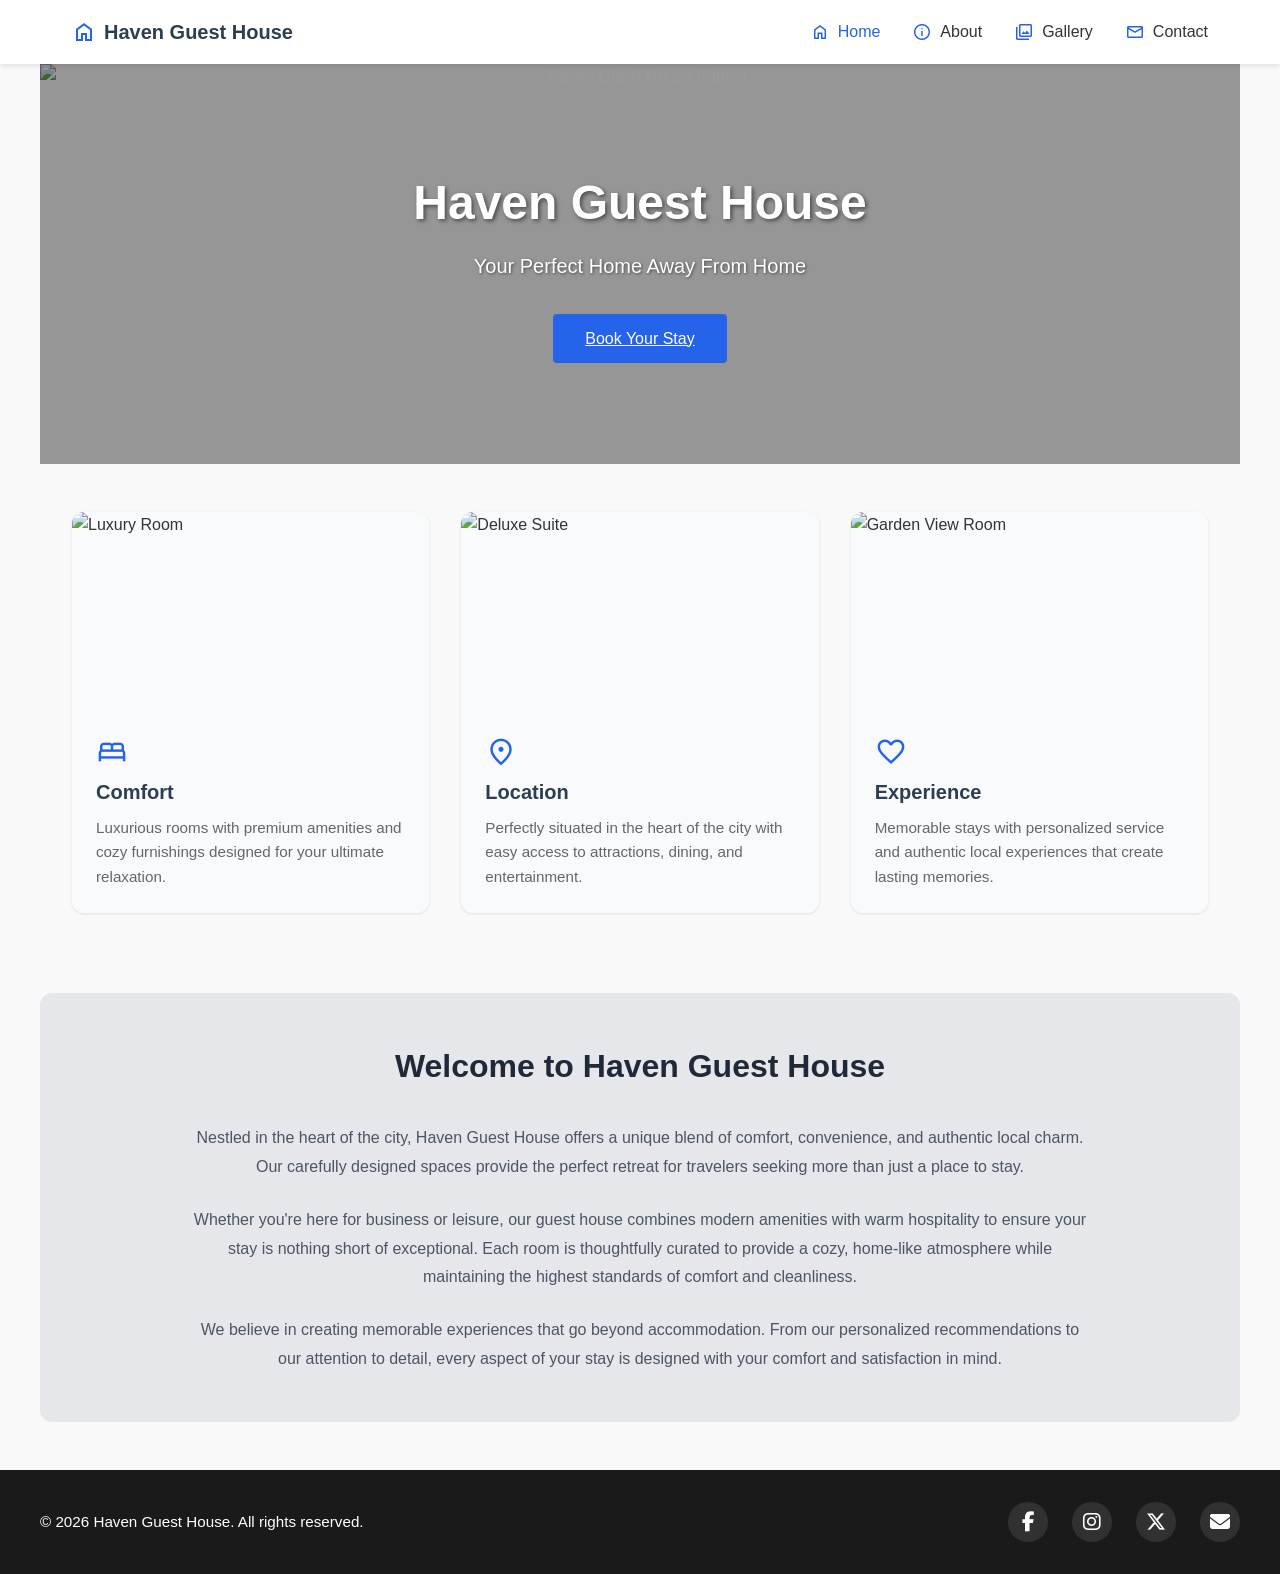
==== index.html @ 4d7a46c1 "Static Site" ====
<!DOCTYPE html>
<html lang="en">

<head>
    <meta charset="UTF-8">
    <title>Haven Guest House | Home</title>
    <meta name="viewport" content="width=device-width, initial-scale=1.0">
    <link rel="stylesheet" href="style.css">
    <link rel="stylesheet"
        href="https://fonts.googleapis.com/css2?family=Material+Symbols+Outlined:opsz,wght,FILL,GRAD@24,400,0,0" />
    <link rel="stylesheet" href="https://cdnjs.cloudflare.com/ajax/libs/font-awesome/6.5.1/css/all.min.css" />
</head>

<body>

    <header>
        <nav class="navbar">
            <div class="logo">
                <span class="material-symbols-outlined">home</span>
                <span class="logo-text">Haven Guest House</span>
            </div>
            <ul class="nav-links">
                <li>
                    <a href="index.html" aria-current="page">
                        <span class="material-symbols-outlined">home</span>
                        <span class="nav-text">Home</span>
                    </a>
                </li>
                <li>
                    <a href="about.html">
                        <span class="material-symbols-outlined">info</span>
                        <span class="nav-text">About</span>
                    </a>
                </li>
                <li>
                    <a href="about.html#gallery">
                        <span class="material-symbols-outlined">photo_library</span>
                        <span class="nav-text">Gallery</span>
                    </a>
                </li>
                <li>
                    <a href="contact.html">
                        <span class="material-symbols-outlined">mail</span>
                        <span class="nav-text">Contact</span>
                    </a>
                </li>
            </ul>
        </nav>
    </header>

    <main>

        <section class="hero">
            <img src="images/1.png" alt="Haven Guest House Banner" class="hero-image">
            <h1>Haven Guest House</h1>
            <p>Your Perfect Home Away From Home</p>
            <a href="contact.html" class="primary-btn">Book Your Stay</a>
        </section>

        <section class="features">
            <article class="card">
                <img src="images/2.png" alt="Luxury Room" class="card-image">
                <div class="card-icon">
                    <span class="material-symbols-outlined">bed</span>
                </div>
                <h3>Comfort</h3>
                <p>Luxurious rooms with premium amenities and cozy furnishings designed for your ultimate relaxation.
                </p>
            </article>

            <article class="card">
                <img src="images/3.png" alt="Deluxe Suite" class="card-image">
                <div class="card-icon">
                    <span class="material-symbols-outlined">location_on</span>
                </div>
                <h3>Location</h3>
                <p>Perfectly situated in the heart of the city with easy access to attractions, dining, and
                    entertainment.</p>
            </article>

            <article class="card">
                <img src="images/4.png" alt="Garden View Room" class="card-image">
                <div class="card-icon">
                    <span class="material-symbols-outlined">favorite</span>
                </div>
                <h3>Experience</h3>
                <p>Memorable stays with personalized service and authentic local experiences that create lasting
                    memories.</p>
            </article>
        </section>

        <section class="welcome">
            <h2>Welcome to Haven Guest House</h2>
            <p>
                Nestled in the heart of the city, Haven Guest House offers a unique blend of comfort, convenience, and
                authentic local charm. Our carefully designed spaces provide the perfect retreat for travelers seeking
                more than just a place to stay.
            </p>
            <p>
                Whether you're here for business or leisure, our guest house combines modern amenities with warm
                hospitality to ensure your stay is nothing short of exceptional. Each room is thoughtfully curated to
                provide a cozy, home-like atmosphere while maintaining the highest standards of comfort and cleanliness.
            </p>
            <p>
                We believe in creating memorable experiences that go beyond accommodation. From our personalized
                recommendations to our attention to detail, every aspect of your stay is designed with your comfort and
                satisfaction in mind.
            </p>
        </section>

    </main>

    <footer>
        <div class="footer-content">
            <p>© 2026 Haven Guest House. All rights reserved.</p>
            <div class="social-icons">
                <a href="#" aria-label="Facebook">
                    <i class="fab fa-facebook-f"></i>
                </a>
                <a href="#" aria-label="Instagram">
                    <i class="fab fa-instagram"></i>
                </a>
                <a href="#" aria-label="Twitter">
                    <i class="fab fa-x-twitter"></i>
                </a>
                <a href="#" aria-label="Email">
                    <i class="fas fa-envelope"></i>
                </a>
            </div>
        </div>
    </footer>

    <script src="script.js"></script>

</body>

</html>
---- style.css ----
/* ===== RESET & BASE STYLES ===== */
* {
    margin: 0;
    padding: 0;
    box-sizing: border-box;
}

html {
    scroll-behavior: smooth;
}

body {
    font-family: 'Segoe UI', Tahoma, Geneva, Verdana, sans-serif;
    line-height: 1.6;
    color: #333;
    background: #f9f9f9;
}

/* ===== HEADER & NAVIGATION ===== */
header {
    background: #fff;
    box-shadow: 0 2px 5px rgba(0, 0, 0, 0.1);
    position: sticky;
    top: 0;
    z-index: 100;
}

.navbar {
    display: flex;
    justify-content: space-between;
    align-items: center;
    padding: 1rem 2rem;
    max-width: 1200px;
    margin: 0 auto;
    width: 100%;
}

.logo {
    display: flex;
    align-items: center;
    gap: 0.5rem;
    font-size: 1.25rem;
    font-weight: bold;
    color: #2c3e50;
}

.logo .material-symbols-outlined {
    font-size: 1.5rem;
    color: #2563eb;
}

.nav-links {
    list-style: none;
    display: flex;
    gap: 2rem;
}

.nav-links a {
    text-decoration: none;
    color: #333;
    font-weight: 500;
    transition: color 0.3s;
    display: flex;
    align-items: center;
    gap: 0.5rem;
}

.nav-links a .material-symbols-outlined {
    font-size: 1.25rem;
    color: #2563eb;
}

.nav-links a:hover,
.nav-links a[aria-current="page"] {
    color: #2563eb;
}

/* ===== MAIN CONTENT ===== */
main {
    max-width: 1200px;
    margin: 0 auto;
    width: 100%;
}

/* ===== HERO SECTION ===== */
.hero {
    position: relative;
    height: 400px;
    overflow: hidden;
    display: flex;
    flex-direction: column;
    justify-content: center;
    align-items: center;
    text-align: center;
    color: white;
}

.hero-image {
    position: absolute;
    width: 100%;
    height: 100%;
    object-fit: cover;
    z-index: -1;
}

.hero::before {
    content: '';
    position: absolute;
    top: 0;
    left: 0;
    right: 0;
    bottom: 0;
    background: rgba(0, 0, 0, 0.4);
    z-index: 0;
}

.hero h1 {
    font-size: 3rem;
    margin-bottom: 0.5rem;
    z-index: 1;
    text-shadow: 2px 2px 4px rgba(0, 0, 0, 0.5);
}

.hero p {
    font-size: 1.25rem;
    margin-bottom: 2rem;
    z-index: 1;
    text-shadow: 1px 1px 3px rgba(0, 0, 0, 0.5);
}

/* ===== BUTTONS ===== */
.primary-btn {
    background: #2563eb;
    color: #fff;
    border: none;
    padding: 0.75rem 2rem;
    font-size: 1rem;
    border-radius: 4px;
    cursor: pointer;
    transition: background 0.3s, transform 0.3s;
    z-index: 1;
}

.primary-btn:hover {
    background: #1d4ed8;
    transform: translateY(-2px);
    box-shadow: 0 4px 8px rgba(0, 0, 0, 0.2);
}

/* ===== FEATURES SECTION ===== */
.features {
    display: grid;
    grid-template-columns: repeat(3, 1fr);
    gap: 2rem;
    padding: 3rem 2rem;
    max-width: 1200px;
    margin: 0 auto;

    border-radius: 12px;
}

.card {
    background: #f9fafb;
    border-radius: 12px;
    overflow: hidden;
    box-shadow: 0 1px 3px rgba(0, 0, 0, 0.1);
    transition: transform 0.3s, box-shadow 0.3s;
    position: relative;
}

.card:hover {
    transform: translateY(-5px);
    box-shadow: 0 5px 20px rgba(0, 0, 0, 0.15);
}

.card-image {
    width: 100%;
    height: 200px;
    object-fit: cover;
    display: block;
}

.card-icon {
    margin: 1.5rem 0 0.5rem 1.5rem;
    display: flex;
    align-items: center;
    position: relative;
}

.card-icon .material-symbols-outlined {
    font-size: 2rem;
    color: #2563eb;
    position: relative;
    z-index: 1;
}

.card h3 {
    padding: 0 1.5rem 0.5rem;
    color: #2c3e50;
    font-size: 1.25rem;
    font-weight: 600;
}

.card p {
    padding: 0 1.5rem 1.5rem;
    color: #666;
    line-height: 1.6;
    font-size: 0.95rem;
    margin: 0;
}

/* ===== WELCOME SECTION ===== */
.welcome {
    padding: 3rem 2rem;
    text-align: center;
    margin: 2rem auto;
    max-width: 1200px;
    background: #e5e7eb;
    border-radius: 12px;
}

.welcome h2 {
    color: #1f2937;
    margin-bottom: 2rem;
    font-size: 2rem;
    font-weight: 600;
}

.welcome p {
    max-width: 900px;
    margin: 0 auto 1.5rem;
    color: #4b5563;
    line-height: 1.8;
    font-size: 1rem;
}

.welcome p:last-child {
    margin-bottom: 0;
}

/* ===== ABOUT SECTION ===== */
.about {
    display: grid;
    grid-template-columns: 1fr 1fr;
    gap: 3rem;
    padding: 3rem 4rem;
    align-items: start;
    max-width: 1400px;
    margin: 2rem auto;
    background: #fff;
}

.about-text h1 {
    color: #1f2937;
    margin-bottom: 2rem;
    font-size: 2rem;
    font-weight: 600;
    text-align: center;
}

.about-text h3 {
    color: #2c3e50;
    margin-top: 1.5rem;
    margin-bottom: 0.75rem;
    font-size: 1.1rem;
    font-weight: 600;
}

.about-text p {
    color: #4b5563;
    margin-bottom: 1rem;
    line-height: 1.7;
    font-size: 0.95rem;
}

.about-text ul {
    list-style: none;
    padding: 0;
    margin-top: 0.5rem;
}

.about-text ul li {
    padding: 0.4rem 0;
    padding-left: 1.5rem;
    color: #4b5563;
    position: relative;
    font-size: 0.95rem;
}

.about-text ul li::before {
    content: '•';
    position: absolute;
    left: 0;
    color: #2563eb;
    font-weight: bold;
    font-size: 1.2rem;
}

.about-image {
    border-radius: 8px;
    overflow: hidden;
    box-shadow: 0 4px 15px rgba(0, 0, 0, 0.15);
    position: sticky;
    top: 100px;
    background: transparent;
    border: none;
}

.about-image img {
    width: 100%;
    height: auto;
    display: block;
    border: none;
    background: transparent;
}

/* ===== GALLERY SECTION ===== */
.gallery {
    padding: 4rem 4rem;
    max-width: 1400px;
    margin: 0 auto;
    background: #f9fafb;
}

.gallery h2 {
    text-align: center;
    color: #1f2937;
    margin-bottom: 3rem;
    font-size: 2rem;
    font-weight: 600;
}

.gallery-grid {
    display: grid;
    grid-template-columns: repeat(3, 1fr);
    gap: 2rem;
}

.gallery-item {
    background: #fff;
    border-radius: 8px;
    overflow: hidden;
    box-shadow: 0 2px 8px rgba(0, 0, 0, 0.1);
    transition: transform 0.3s, box-shadow 0.3s;
}

.gallery-item:hover {
    transform: translateY(-5px);
    box-shadow: 0 4px 15px rgba(0, 0, 0, 0.15);
}

.gallery-item img {
    width: 100%;
    height: 250px;
    object-fit: cover;
    display: block;
}

.gallery-item figcaption {
    background: #fff;
    color: #1f2937;
    padding: 1rem;
    text-align: center;
    font-weight: 500;
    font-size: 0.95rem;
}

/* ===== CONTACT SECTION ===== */
.contact {
    padding: 3rem 1rem;
    max-width: 600px;
    margin: 0 auto;
}

.contact h1 {
    text-align: center;
    color: #2c3e50;
    margin-bottom: 2rem;
    font-size: 2rem;
}

.contact-image {
    width: 100%;
    max-width: 400px;
    height: auto;
    margin: 0 auto 2rem;
    display: block;
    border-radius: 8px;
}

.contact form {
    display: flex;
    flex-direction: column;
    gap: 1.5rem;
}

.contact label {
    font-weight: 500;
    color: #2c3e50;
}

.contact input,
.contact textarea {
    padding: 0.75rem;
    border: 1px solid #ddd;
    border-radius: 4px;
    font-family: inherit;
    font-size: 1rem;
    transition: border-color 0.3s;
}

.contact input:focus,
.contact textarea:focus {
    outline: none;
    border-color: #2563eb;
    box-shadow: 0 0 5px rgba(37, 99, 235, 0.3);
}

.contact button {
    align-self: flex-start;
}

/* ===== FOOTER ===== */
footer {
    background: #1a1a1a;
    color: #fff;
    padding: 2rem 1rem;
    margin-top: 3rem;
}

.footer-content {
    max-width: 1200px;
    margin: 0 auto;
    display: flex;
    justify-content: space-between;
    align-items: center;
}

footer p {
    margin: 0;
    font-size: 0.95rem;
}

.social-icons {
    display: flex;
    gap: 1.5rem;
    align-items: center;
}

.social-icons a {
    color: #fff;
    text-decoration: none;
    transition: all 0.3s ease;
    display: inline-flex;
    align-items: center;
    justify-content: center;
    width: 40px;
    height: 40px;
    border-radius: 50%;
    background: rgba(255, 255, 255, 0.1);
}

.social-icons a i {
    font-size: 1.25rem;
    color: #fff;
    transition: color 0.3s ease;
}

/* Hover effects - each icon gets its brand color */
.social-icons a:hover {
    transform: translateY(-3px);
    background: rgba(255, 255, 255, 0.2);
}

/* Facebook - Blue on hover */
.social-icons a[aria-label="Facebook"]:hover i {
    color: #1877f2;
}

/* Instagram - Pink on hover */
.social-icons a[aria-label="Instagram"]:hover i {
    color: #e4405f;
}

/* Twitter/X - Black on hover */
.social-icons a[aria-label="Twitter"]:hover i {
    color: #000000;
}

/* Email - Beige on hover */
.social-icons a[aria-label="Email"]:hover i {
    color: #d4a574;
}

/* ===== RESPONSIVE DESIGN ===== */

/* Tablets (768px to 1024px) */
@media (max-width: 1024px) {
    .navbar {
        padding: 1rem 1.5rem;
    }

    .logo {
        font-size: 1.1rem;
    }

    .logo .material-symbols-outlined {
        font-size: 1.3rem;
    }

    .nav-links {
        gap: 1.5rem;
    }

    .nav-links a {
        gap: 0.3rem;
        font-size: 0.9rem;
    }

    .hero {
        height: 350px;
    }

    .hero h1 {
        font-size: 2.5rem;
    }

    .hero p {
        font-size: 1.1rem;
    }

    .about {
        grid-template-columns: 1fr 1fr;
        padding: 2rem 1.5rem;
        gap: 1.5rem;
    }

    .about-text h1 {
        font-size: 1.75rem;
    }

    .gallery {
        padding: 3rem 1.5rem;
    }

    .gallery-grid {
        grid-template-columns: repeat(2, 1fr);
        gap: 1.5rem;
    }
}

/* Mobile Devices (max-width 768px) */
@media (max-width: 768px) {
    .navbar {
        padding: 1rem;
    }

    .logo {
        font-size: 1rem;
    }

    .logo-text {
        display: none;
    }

    .logo .material-symbols-outlined {
        font-size: 1.5rem;
    }

    .nav-links {
        gap: 1.5rem;
    }

    .nav-links a {
        gap: 0.3rem;
        font-size: 0.85rem;
    }

    .nav-text {
        display: none;
    }

    .nav-links a .material-symbols-outlined {
        font-size: 1.5rem;
    }

    .hero {
        height: 280px;
        padding: 0 1rem;
    }

    .hero h1 {
        font-size: 2rem;
    }

    .hero p {
        font-size: 1rem;
    }

    .features {
        grid-template-columns: 1fr;
        padding: 2rem 1rem;
        gap: 1.5rem;
    }

    .card-image {
        height: 180px;
    }

    .about {
        grid-template-columns: 1fr 1fr;
        padding: 2rem 1rem;
        gap: 1rem;
    }

    .about-text h1 {
        font-size: 1.5rem;
    }

    .about-text h3 {
        font-size: 1rem;
    }

    .about-text p,
    .about-text ul li {
        font-size: 0.85rem;
    }

    .about-image {
        position: static;
    }

    .welcome h2 {
        font-size: 1.5rem;
    }

    .welcome p {
        font-size: 0.9rem;
        padding: 1rem;
    }

    .gallery {
        padding: 2rem 1rem;
    }

    .gallery h2 {
        font-size: 1.5rem;
    }

    .gallery-grid {
        grid-template-columns: 1fr;
        gap: 1rem;
    }

    .gallery-item img {
        height: 200px;
    }

    .contact {
        padding: 2rem 1rem;
    }

    .contact h1 {
        font-size: 1.75rem;
    }

    .primary-btn {
        width: 100%;
    }

    .footer-content {
        flex-direction: column;
        gap: 1.5rem;
        text-align: center;
    }
}

/* Small Mobile Devices (max-width 480px) */
@media (max-width: 480px) {
    body {
        font-size: 14px;
    }

    .navbar {
        padding: 0.75rem;
    }

    .logo {
        font-size: 1rem;
    }

    .nav-links {
        font-size: 0.9rem;
    }

    .hero {
        height: 250px;
    }

    .hero h1 {
        font-size: 1.5rem;
    }

    .hero p {
        font-size: 0.9rem;
    }

    .card-image {
        height: 150px;
    }

    .card h3 {
        font-size: 1rem;
    }

    .card p {
        font-size: 0.9rem;
    }

    .about-text h1,
    .welcome h2,
    .gallery h2,
    .contact h1,
    .contact-page-title {
        font-size: 1.35rem;
    }

    .primary-btn {
        padding: 0.6rem 1rem;
        font-size: 0.9rem;
    }

    footer {
        padding: 1rem;
        font-size: 0.85rem;
    }
}

/* Contact Page Styles */
.contact-page-title {
    text-align: center;
    font-size: 2rem;
    margin: 2rem 0;
    color: #1a1a1a;
}

.contact-container {
    max-width: 1200px;
    margin: 0 auto;
    padding: 2rem 1rem 4rem;
    display: grid;
    grid-template-columns: 1fr 1fr;
    gap: 3rem;
}

.contact-form-section h2,
.contact-info-section h2 {
    font-size: 1.5rem;
    margin-bottom: 1.5rem;
    color: #1a1a1a;
}

.form-group {
    margin-bottom: 1.25rem;
}

.form-group label {
    display: block;
    margin-bottom: 0.5rem;
    color: #4b5563;
    font-weight: 500;
}

.form-group input,
.form-group textarea {
    width: 100%;
    padding: 0.75rem;
    border: 1px solid #d1d5db;
    border-radius: 6px;
    font-size: 1rem;
    font-family: inherit;
    transition: border-color 0.3s;
}

.form-group input:focus,
.form-group textarea:focus {
    outline: none;
    border-color: #2563eb;
}

.form-group textarea {
    resize: vertical;
}

.contact-info-item {
    display: flex;
    align-items: flex-start;
    margin-bottom: 1.75rem;
}

.info-icon {
    background-color: #2563eb;
    color: white;
    width: 45px;
    height: 45px;
    border-radius: 50%;
    display: flex;
    align-items: center;
    justify-content: center;
    margin-right: 1rem;
    flex-shrink: 0;
}

.info-icon .material-symbols-outlined {
    font-size: 24px;
}

.info-content h3 {
    font-size: 1rem;
    margin-bottom: 0.25rem;
    color: #1a1a1a;
}

.info-content p {
    color: #6b7280;
    line-height: 1.6;
}

.map-container {
    margin-top: 2rem;
    border-radius: 8px;
    overflow: hidden;
    box-shadow: 0 2px 8px rgba(0, 0, 0, 0.1);
}

@media screen and (max-width: 768px) {
    .contact-container {
        grid-template-columns: 1fr;
        gap: 2rem;
        padding: 1.5rem 1rem 3rem;
    }

    .contact-page-title {
        font-size: 1.5rem;
        margin: 1.5rem 0;
    }

    .contact-form-section h2,
    .contact-info-section h2 {
        font-size: 1.25rem;
    }
}
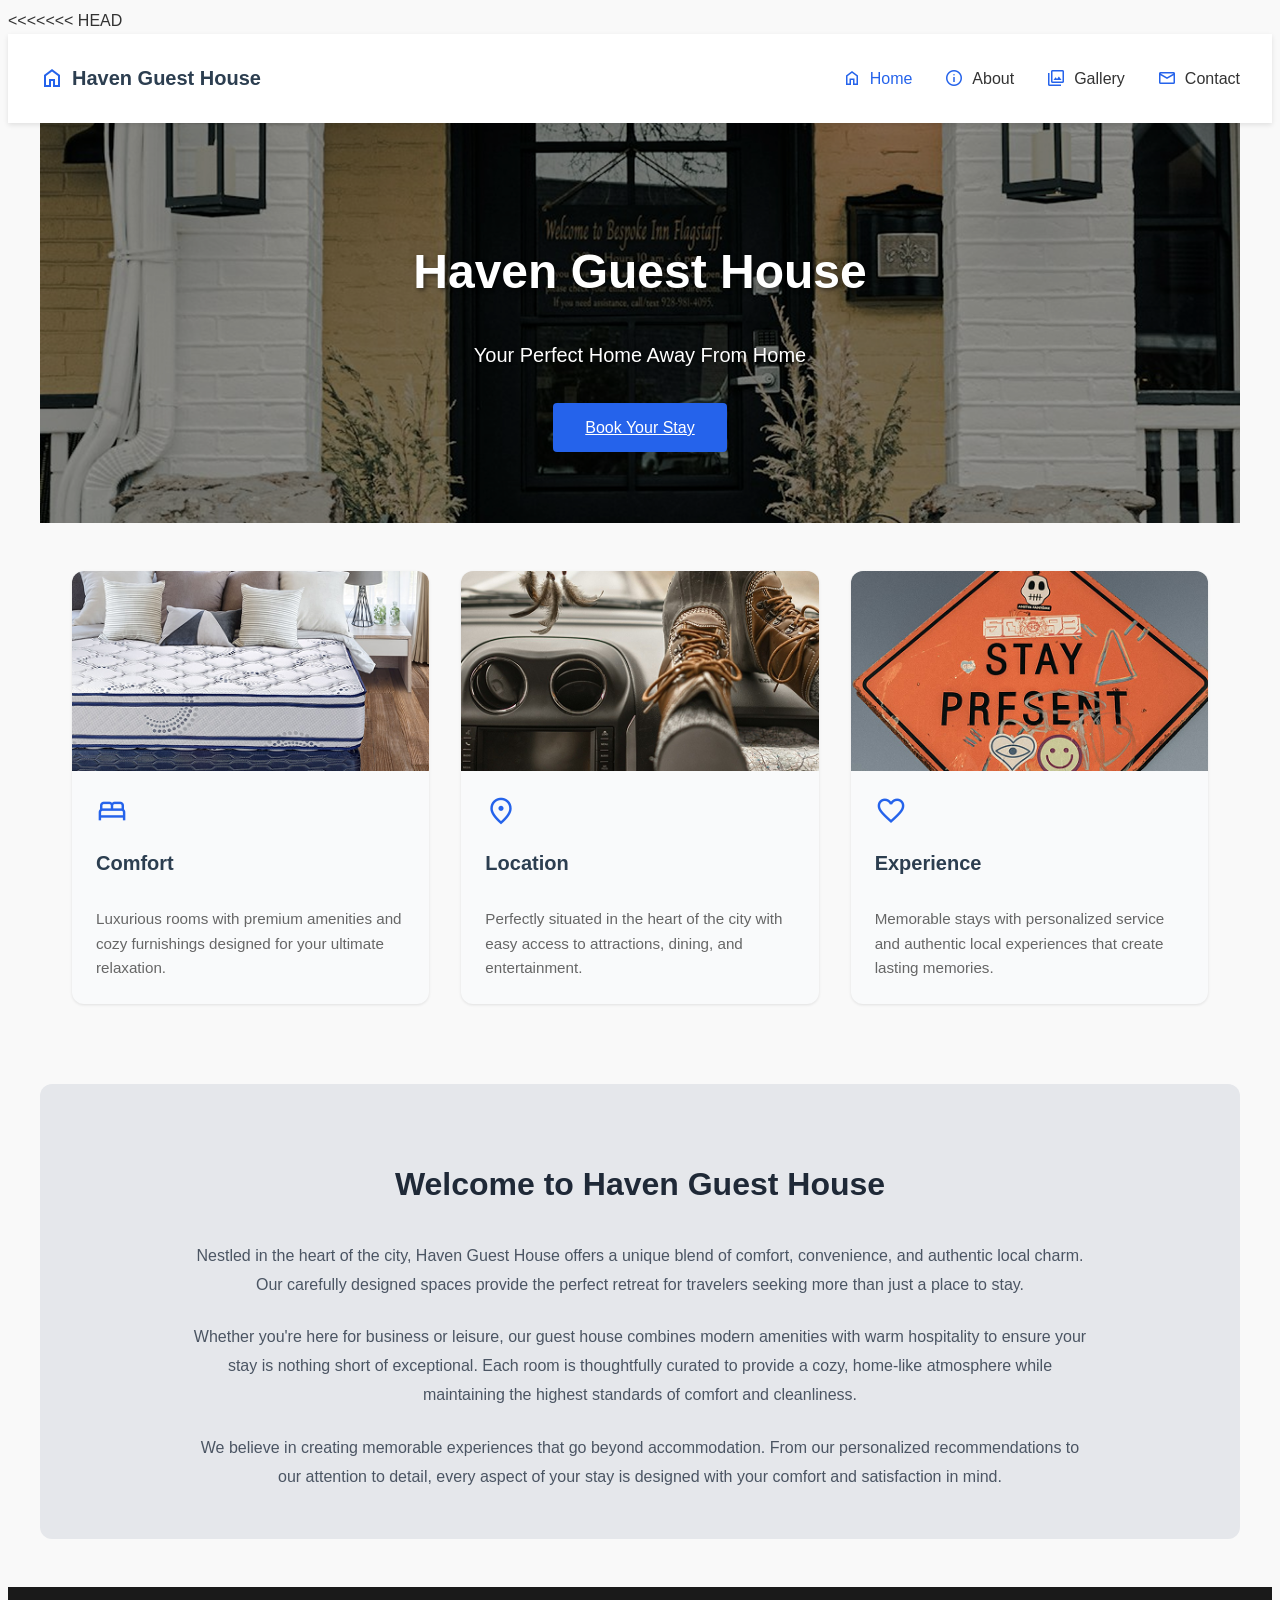
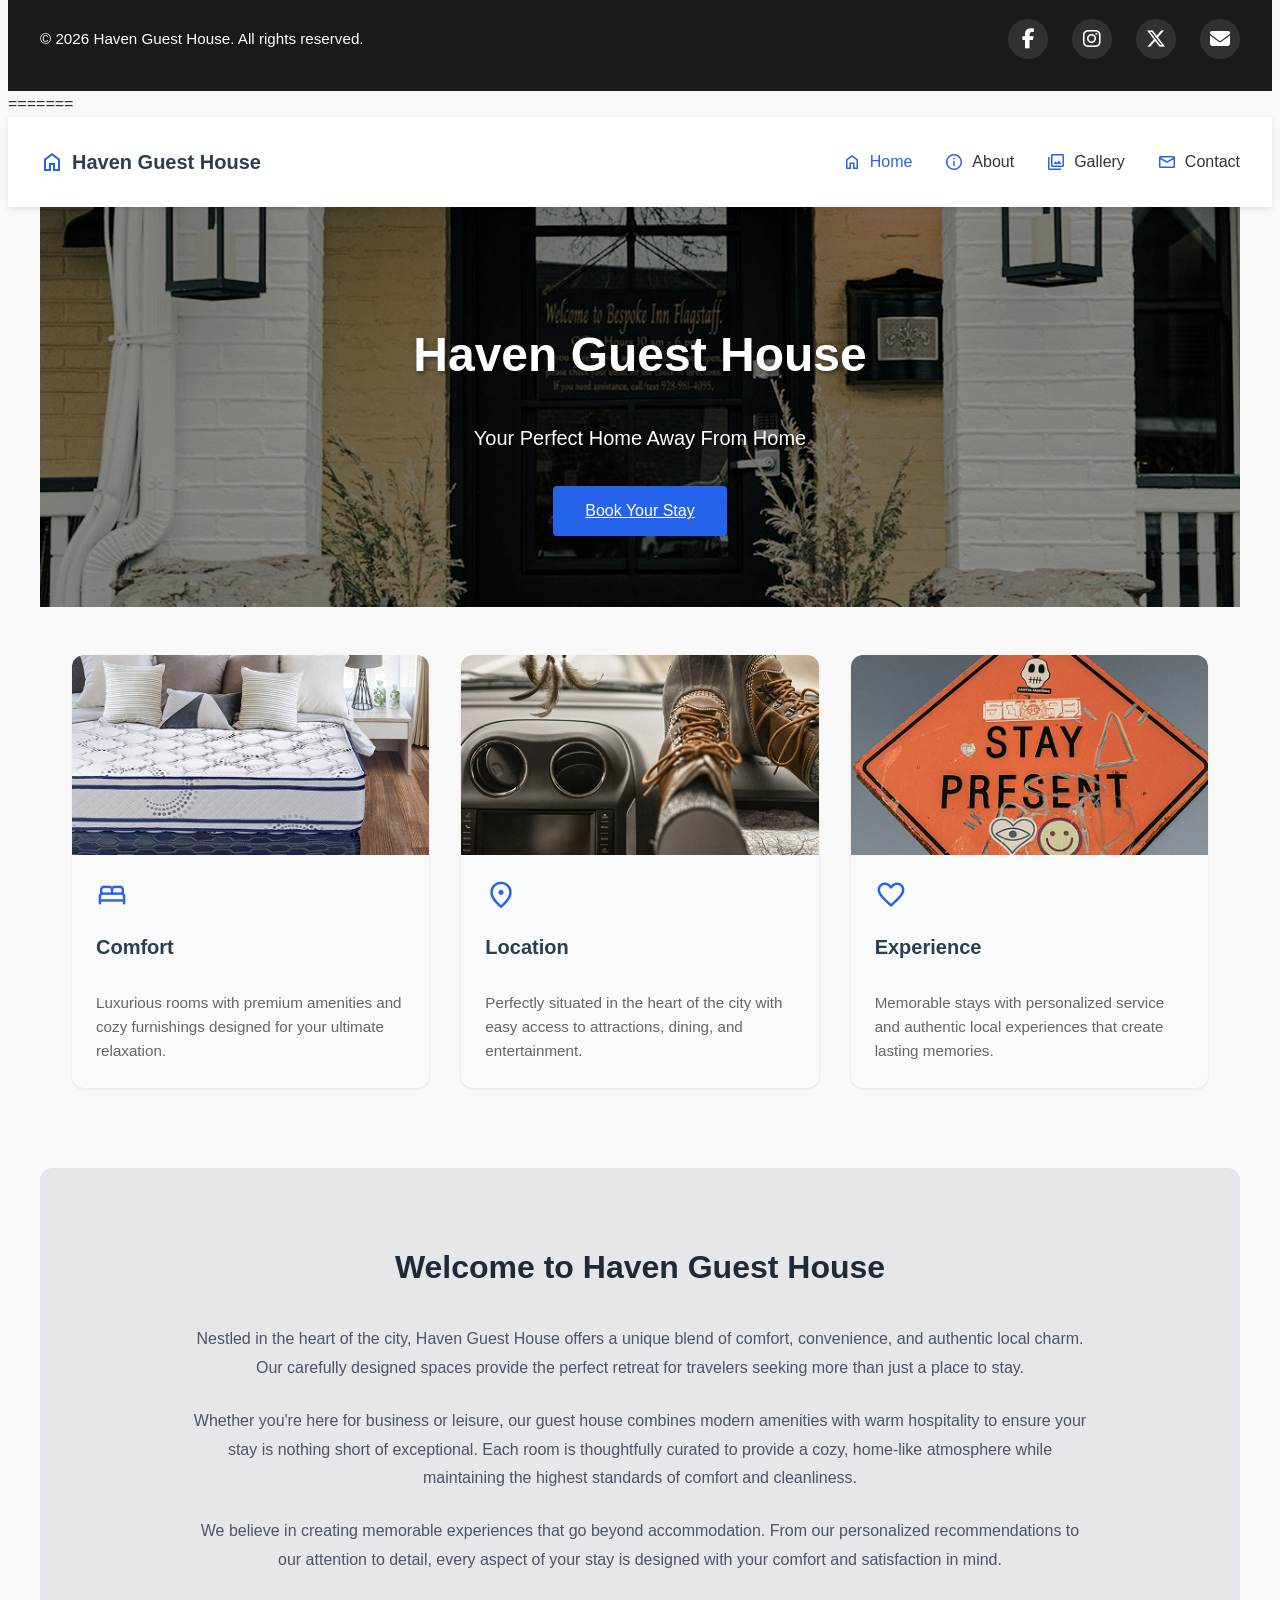
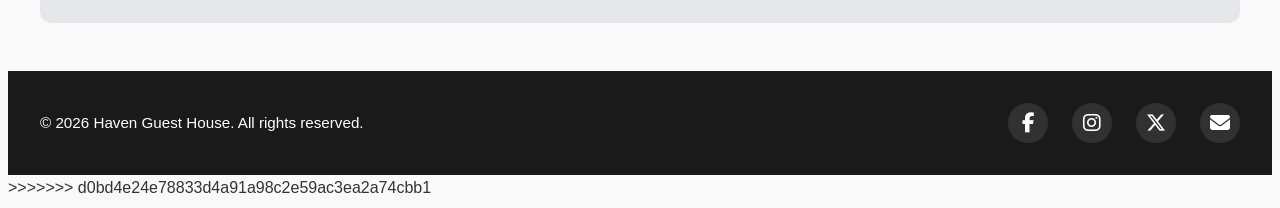
==== commit b9658bbb: "Resolve merge conflicts — keep local HavenGuestHouse files" ====
--- a/index.html
+++ b/index.html
@@ -1,137 +1,277 @@
-<!DOCTYPE html>
-<html lang="en">
-
-<head>
-    <meta charset="UTF-8">
-    <title>Haven Guest House | Home</title>
-    <meta name="viewport" content="width=device-width, initial-scale=1.0">
-    <link rel="stylesheet" href="style.css">
-    <link rel="stylesheet"
-        href="https://fonts.googleapis.com/css2?family=Material+Symbols+Outlined:opsz,wght,FILL,GRAD@24,400,0,0" />
-    <link rel="stylesheet" href="https://cdnjs.cloudflare.com/ajax/libs/font-awesome/6.5.1/css/all.min.css" />
-</head>
-
-<body>
-
-    <header>
-        <nav class="navbar">
-            <div class="logo">
-                <span class="material-symbols-outlined">home</span>
-                <span class="logo-text">Haven Guest House</span>
-            </div>
-            <ul class="nav-links">
-                <li>
-                    <a href="index.html" aria-current="page">
-                        <span class="material-symbols-outlined">home</span>
-                        <span class="nav-text">Home</span>
-                    </a>
-                </li>
-                <li>
-                    <a href="about.html">
-                        <span class="material-symbols-outlined">info</span>
-                        <span class="nav-text">About</span>
-                    </a>
-                </li>
-                <li>
-                    <a href="about.html#gallery">
-                        <span class="material-symbols-outlined">photo_library</span>
-                        <span class="nav-text">Gallery</span>
-                    </a>
-                </li>
-                <li>
-                    <a href="contact.html">
-                        <span class="material-symbols-outlined">mail</span>
-                        <span class="nav-text">Contact</span>
-                    </a>
-                </li>
-            </ul>
-        </nav>
-    </header>
-
-    <main>
-
-        <section class="hero">
-            <img src="images/1.png" alt="Haven Guest House Banner" class="hero-image">
-            <h1>Haven Guest House</h1>
-            <p>Your Perfect Home Away From Home</p>
-            <a href="contact.html" class="primary-btn">Book Your Stay</a>
-        </section>
-
-        <section class="features">
-            <article class="card">
-                <img src="images/2.png" alt="Luxury Room" class="card-image">
-                <div class="card-icon">
-                    <span class="material-symbols-outlined">bed</span>
-                </div>
-                <h3>Comfort</h3>
-                <p>Luxurious rooms with premium amenities and cozy furnishings designed for your ultimate relaxation.
-                </p>
-            </article>
-
-            <article class="card">
-                <img src="images/3.png" alt="Deluxe Suite" class="card-image">
-                <div class="card-icon">
-                    <span class="material-symbols-outlined">location_on</span>
-                </div>
-                <h3>Location</h3>
-                <p>Perfectly situated in the heart of the city with easy access to attractions, dining, and
-                    entertainment.</p>
-            </article>
-
-            <article class="card">
-                <img src="images/4.png" alt="Garden View Room" class="card-image">
-                <div class="card-icon">
-                    <span class="material-symbols-outlined">favorite</span>
-                </div>
-                <h3>Experience</h3>
-                <p>Memorable stays with personalized service and authentic local experiences that create lasting
-                    memories.</p>
-            </article>
-        </section>
-
-        <section class="welcome">
-            <h2>Welcome to Haven Guest House</h2>
-            <p>
-                Nestled in the heart of the city, Haven Guest House offers a unique blend of comfort, convenience, and
-                authentic local charm. Our carefully designed spaces provide the perfect retreat for travelers seeking
-                more than just a place to stay.
-            </p>
-            <p>
-                Whether you're here for business or leisure, our guest house combines modern amenities with warm
-                hospitality to ensure your stay is nothing short of exceptional. Each room is thoughtfully curated to
-                provide a cozy, home-like atmosphere while maintaining the highest standards of comfort and cleanliness.
-            </p>
-            <p>
-                We believe in creating memorable experiences that go beyond accommodation. From our personalized
-                recommendations to our attention to detail, every aspect of your stay is designed with your comfort and
-                satisfaction in mind.
-            </p>
-        </section>
-
-    </main>
-
-    <footer>
-        <div class="footer-content">
-            <p>© 2026 Haven Guest House. All rights reserved.</p>
-            <div class="social-icons">
-                <a href="#" aria-label="Facebook">
-                    <i class="fab fa-facebook-f"></i>
-                </a>
-                <a href="#" aria-label="Instagram">
-                    <i class="fab fa-instagram"></i>
-                </a>
-                <a href="#" aria-label="Twitter">
-                    <i class="fab fa-x-twitter"></i>
-                </a>
-                <a href="#" aria-label="Email">
-                    <i class="fas fa-envelope"></i>
-                </a>
-            </div>
-        </div>
-    </footer>
-
-    <script src="script.js"></script>
-
-</body>
-
+<<<<<<< HEAD
+<!DOCTYPE html>
+<html lang="en">
+<!-- Test deployment -->
+
+<head>
+    <meta charset="UTF-8">
+    <title>Haven Guest House | Home</title>
+    <meta name="viewport" content="width=device-width, initial-scale=1.0">
+    <link rel="stylesheet" href="style.css">
+    <link rel="stylesheet"
+        href="https://fonts.googleapis.com/css2?family=Material+Symbols+Outlined:opsz,wght,FILL,GRAD@24,400,0,0" />
+    <link rel="stylesheet" href="https://cdnjs.cloudflare.com/ajax/libs/font-awesome/6.5.1/css/all.min.css" />
+</head>
+
+<body>
+
+    <header>
+        <nav class="navbar">
+            <div class="logo">
+                <span class="material-symbols-outlined">home</span>
+                <span class="logo-text">Haven Guest House</span>
+            </div>
+            <ul class="nav-links">
+                <li>
+                    <a href="index.html" aria-current="page">
+                        <span class="material-symbols-outlined">home</span>
+                        <span class="nav-text">Home</span>
+                    </a>
+                </li>
+                <li>
+                    <a href="about.html">
+                        <span class="material-symbols-outlined">info</span>
+                        <span class="nav-text">About</span>
+                    </a>
+                </li>
+                <li>
+                    <a href="about.html#gallery">
+                        <span class="material-symbols-outlined">photo_library</span>
+                        <span class="nav-text">Gallery</span>
+                    </a>
+                </li>
+                <li>
+                    <a href="contact.html">
+                        <span class="material-symbols-outlined">mail</span>
+                        <span class="nav-text">Contact</span>
+                    </a>
+                </li>
+            </ul>
+        </nav>
+    </header>
+
+    <main>
+
+        <section class="hero">
+            <img src="images/1.png" alt="Haven Guest House Banner" class="hero-image">
+            <h1>Haven Guest House</h1>
+            <p>Your Perfect Home Away From Home</p>
+            <a href="contact.html" class="primary-btn">Book Your Stay</a>
+        </section>
+
+        <section class="features">
+            <article class="card">
+                <img src="images/2.png" alt="Luxury Room" class="card-image">
+                <div class="card-icon">
+                    <span class="material-symbols-outlined">bed</span>
+                </div>
+                <h3>Comfort</h3>
+                <p>Luxurious rooms with premium amenities and cozy furnishings designed for your ultimate relaxation.
+                </p>
+            </article>
+
+            <article class="card">
+                <img src="images/3.png" alt="Deluxe Suite" class="card-image">
+                <div class="card-icon">
+                    <span class="material-symbols-outlined">location_on</span>
+                </div>
+                <h3>Location</h3>
+                <p>Perfectly situated in the heart of the city with easy access to attractions, dining, and
+                    entertainment.</p>
+            </article>
+
+            <article class="card">
+                <img src="images/4.png" alt="Garden View Room" class="card-image">
+                <div class="card-icon">
+                    <span class="material-symbols-outlined">favorite</span>
+                </div>
+                <h3>Experience</h3>
+                <p>Memorable stays with personalized service and authentic local experiences that create lasting
+                    memories.</p>
+            </article>
+        </section>
+
+        <section class="welcome">
+            <h2>Welcome to Haven Guest House</h2>
+            <p>
+                Nestled in the heart of the city, Haven Guest House offers a unique blend of comfort, convenience, and
+                authentic local charm. Our carefully designed spaces provide the perfect retreat for travelers seeking
+                more than just a place to stay.
+            </p>
+            <p>
+                Whether you're here for business or leisure, our guest house combines modern amenities with warm
+                hospitality to ensure your stay is nothing short of exceptional. Each room is thoughtfully curated to
+                provide a cozy, home-like atmosphere while maintaining the highest standards of comfort and cleanliness.
+            </p>
+            <p>
+                We believe in creating memorable experiences that go beyond accommodation. From our personalized
+                recommendations to our attention to detail, every aspect of your stay is designed with your comfort and
+                satisfaction in mind.
+            </p>
+        </section>
+
+    </main>
+
+    <footer>
+        <div class="footer-content">
+            <p>© 2026 Haven Guest House. All rights reserved.</p>
+            <div class="social-icons">
+                <a href="#" aria-label="Facebook">
+                    <i class="fab fa-facebook-f"></i>
+                </a>
+                <a href="#" aria-label="Instagram">
+                    <i class="fab fa-instagram"></i>
+                </a>
+                <a href="#" aria-label="Twitter">
+                    <i class="fab fa-x-twitter"></i>
+                </a>
+                <a href="#" aria-label="Email">
+                    <i class="fas fa-envelope"></i>
+                </a>
+            </div>
+        </div>
+    </footer>
+
+    <script src="script.js"></script>
+
+</body>
+
+=======
+<!DOCTYPE html>
+<html lang="en">
+
+<head>
+    <meta charset="UTF-8">
+    <title>Haven Guest House | Home</title>
+    <meta name="viewport" content="width=device-width, initial-scale=1.0">
+    <link rel="stylesheet" href="style.css">
+    <link rel="stylesheet"
+        href="https://fonts.googleapis.com/css2?family=Material+Symbols+Outlined:opsz,wght,FILL,GRAD@24,400,0,0" />
+    <link rel="stylesheet" href="https://cdnjs.cloudflare.com/ajax/libs/font-awesome/6.5.1/css/all.min.css" />
+</head>
+
+<body>
+
+    <header>
+        <nav class="navbar">
+            <div class="logo">
+                <span class="material-symbols-outlined">home</span>
+                <span class="logo-text">Haven Guest House</span>
+            </div>
+            <ul class="nav-links">
+                <li>
+                    <a href="index.html" aria-current="page">
+                        <span class="material-symbols-outlined">home</span>
+                        <span class="nav-text">Home</span>
+                    </a>
+                </li>
+                <li>
+                    <a href="about.html">
+                        <span class="material-symbols-outlined">info</span>
+                        <span class="nav-text">About</span>
+                    </a>
+                </li>
+                <li>
+                    <a href="about.html#gallery">
+                        <span class="material-symbols-outlined">photo_library</span>
+                        <span class="nav-text">Gallery</span>
+                    </a>
+                </li>
+                <li>
+                    <a href="contact.html">
+                        <span class="material-symbols-outlined">mail</span>
+                        <span class="nav-text">Contact</span>
+                    </a>
+                </li>
+            </ul>
+        </nav>
+    </header>
+
+    <main>
+
+        <section class="hero">
+            <img src="images/1.png" alt="Haven Guest House Banner" class="hero-image">
+            <h1>Haven Guest House</h1>
+            <p>Your Perfect Home Away From Home</p>
+            <a href="contact.html" class="primary-btn">Book Your Stay</a>
+        </section>
+
+        <section class="features">
+            <article class="card">
+                <img src="images/2.png" alt="Luxury Room" class="card-image">
+                <div class="card-icon">
+                    <span class="material-symbols-outlined">bed</span>
+                </div>
+                <h3>Comfort</h3>
+                <p>Luxurious rooms with premium amenities and cozy furnishings designed for your ultimate relaxation.
+                </p>
+            </article>
+
+            <article class="card">
+                <img src="images/3.png" alt="Deluxe Suite" class="card-image">
+                <div class="card-icon">
+                    <span class="material-symbols-outlined">location_on</span>
+                </div>
+                <h3>Location</h3>
+                <p>Perfectly situated in the heart of the city with easy access to attractions, dining, and
+                    entertainment.</p>
+            </article>
+
+            <article class="card">
+                <img src="images/4.png" alt="Garden View Room" class="card-image">
+                <div class="card-icon">
+                    <span class="material-symbols-outlined">favorite</span>
+                </div>
+                <h3>Experience</h3>
+                <p>Memorable stays with personalized service and authentic local experiences that create lasting
+                    memories.</p>
+            </article>
+        </section>
+
+        <section class="welcome">
+            <h2>Welcome to Haven Guest House</h2>
+            <p>
+                Nestled in the heart of the city, Haven Guest House offers a unique blend of comfort, convenience, and
+                authentic local charm. Our carefully designed spaces provide the perfect retreat for travelers seeking
+                more than just a place to stay.
+            </p>
+            <p>
+                Whether you're here for business or leisure, our guest house combines modern amenities with warm
+                hospitality to ensure your stay is nothing short of exceptional. Each room is thoughtfully curated to
+                provide a cozy, home-like atmosphere while maintaining the highest standards of comfort and cleanliness.
+            </p>
+            <p>
+                We believe in creating memorable experiences that go beyond accommodation. From our personalized
+                recommendations to our attention to detail, every aspect of your stay is designed with your comfort and
+                satisfaction in mind.
+            </p>
+        </section>
+
+    </main>
+
+    <footer>
+        <div class="footer-content">
+            <p>© 2026 Haven Guest House. All rights reserved.</p>
+            <div class="social-icons">
+                <a href="#" aria-label="Facebook">
+                    <i class="fab fa-facebook-f"></i>
+                </a>
+                <a href="#" aria-label="Instagram">
+                    <i class="fab fa-instagram"></i>
+                </a>
+                <a href="#" aria-label="Twitter">
+                    <i class="fab fa-x-twitter"></i>
+                </a>
+                <a href="#" aria-label="Email">
+                    <i class="fas fa-envelope"></i>
+                </a>
+            </div>
+        </div>
+    </footer>
+
+    <script src="script.js"></script>
+
+</body>
+
+>>>>>>> d0bd4e24e78833d4a91a98c2e59ac3ea2a74cbb1
 </html>
--- a/style.css
+++ b/style.css
@@ -1,852 +1,1706 @@
-/* ===== RESET & BASE STYLES ===== */
-* {
-    margin: 0;
-    padding: 0;
-    box-sizing: border-box;
-}
-
-html {
-    scroll-behavior: smooth;
-}
-
-body {
-    font-family: 'Segoe UI', Tahoma, Geneva, Verdana, sans-serif;
-    line-height: 1.6;
-    color: #333;
-    background: #f9f9f9;
-}
-
-/* ===== HEADER & NAVIGATION ===== */
-header {
-    background: #fff;
-    box-shadow: 0 2px 5px rgba(0, 0, 0, 0.1);
-    position: sticky;
-    top: 0;
-    z-index: 100;
-}
-
-.navbar {
-    display: flex;
-    justify-content: space-between;
-    align-items: center;
-    padding: 1rem 2rem;
-    max-width: 1200px;
-    margin: 0 auto;
-    width: 100%;
-}
-
-.logo {
-    display: flex;
-    align-items: center;
-    gap: 0.5rem;
-    font-size: 1.25rem;
-    font-weight: bold;
-    color: #2c3e50;
-}
-
-.logo .material-symbols-outlined {
-    font-size: 1.5rem;
-    color: #2563eb;
-}
-
-.nav-links {
-    list-style: none;
-    display: flex;
-    gap: 2rem;
-}
-
-.nav-links a {
-    text-decoration: none;
-    color: #333;
-    font-weight: 500;
-    transition: color 0.3s;
-    display: flex;
-    align-items: center;
-    gap: 0.5rem;
-}
-
-.nav-links a .material-symbols-outlined {
-    font-size: 1.25rem;
-    color: #2563eb;
-}
-
-.nav-links a:hover,
-.nav-links a[aria-current="page"] {
-    color: #2563eb;
-}
-
-/* ===== MAIN CONTENT ===== */
-main {
-    max-width: 1200px;
-    margin: 0 auto;
-    width: 100%;
-}
-
-/* ===== HERO SECTION ===== */
-.hero {
-    position: relative;
-    height: 400px;
-    overflow: hidden;
-    display: flex;
-    flex-direction: column;
-    justify-content: center;
-    align-items: center;
-    text-align: center;
-    color: white;
-}
-
-.hero-image {
-    position: absolute;
-    width: 100%;
-    height: 100%;
-    object-fit: cover;
-    z-index: -1;
-}
-
-.hero::before {
-    content: '';
-    position: absolute;
-    top: 0;
-    left: 0;
-    right: 0;
-    bottom: 0;
-    background: rgba(0, 0, 0, 0.4);
-    z-index: 0;
-}
-
-.hero h1 {
-    font-size: 3rem;
-    margin-bottom: 0.5rem;
-    z-index: 1;
-    text-shadow: 2px 2px 4px rgba(0, 0, 0, 0.5);
-}
-
-.hero p {
-    font-size: 1.25rem;
-    margin-bottom: 2rem;
-    z-index: 1;
-    text-shadow: 1px 1px 3px rgba(0, 0, 0, 0.5);
-}
-
-/* ===== BUTTONS ===== */
-.primary-btn {
-    background: #2563eb;
-    color: #fff;
-    border: none;
-    padding: 0.75rem 2rem;
-    font-size: 1rem;
-    border-radius: 4px;
-    cursor: pointer;
-    transition: background 0.3s, transform 0.3s;
-    z-index: 1;
-}
-
-.primary-btn:hover {
-    background: #1d4ed8;
-    transform: translateY(-2px);
-    box-shadow: 0 4px 8px rgba(0, 0, 0, 0.2);
-}
-
-/* ===== FEATURES SECTION ===== */
-.features {
-    display: grid;
-    grid-template-columns: repeat(3, 1fr);
-    gap: 2rem;
-    padding: 3rem 2rem;
-    max-width: 1200px;
-    margin: 0 auto;
-
-    border-radius: 12px;
-}
-
-.card {
-    background: #f9fafb;
-    border-radius: 12px;
-    overflow: hidden;
-    box-shadow: 0 1px 3px rgba(0, 0, 0, 0.1);
-    transition: transform 0.3s, box-shadow 0.3s;
-    position: relative;
-}
-
-.card:hover {
-    transform: translateY(-5px);
-    box-shadow: 0 5px 20px rgba(0, 0, 0, 0.15);
-}
-
-.card-image {
-    width: 100%;
-    height: 200px;
-    object-fit: cover;
-    display: block;
-}
-
-.card-icon {
-    margin: 1.5rem 0 0.5rem 1.5rem;
-    display: flex;
-    align-items: center;
-    position: relative;
-}
-
-.card-icon .material-symbols-outlined {
-    font-size: 2rem;
-    color: #2563eb;
-    position: relative;
-    z-index: 1;
-}
-
-.card h3 {
-    padding: 0 1.5rem 0.5rem;
-    color: #2c3e50;
-    font-size: 1.25rem;
-    font-weight: 600;
-}
-
-.card p {
-    padding: 0 1.5rem 1.5rem;
-    color: #666;
-    line-height: 1.6;
-    font-size: 0.95rem;
-    margin: 0;
-}
-
-/* ===== WELCOME SECTION ===== */
-.welcome {
-    padding: 3rem 2rem;
-    text-align: center;
-    margin: 2rem auto;
-    max-width: 1200px;
-    background: #e5e7eb;
-    border-radius: 12px;
-}
-
-.welcome h2 {
-    color: #1f2937;
-    margin-bottom: 2rem;
-    font-size: 2rem;
-    font-weight: 600;
-}
-
-.welcome p {
-    max-width: 900px;
-    margin: 0 auto 1.5rem;
-    color: #4b5563;
-    line-height: 1.8;
-    font-size: 1rem;
-}
-
-.welcome p:last-child {
-    margin-bottom: 0;
-}
-
-/* ===== ABOUT SECTION ===== */
-.about {
-    display: grid;
-    grid-template-columns: 1fr 1fr;
-    gap: 3rem;
-    padding: 3rem 4rem;
-    align-items: start;
-    max-width: 1400px;
-    margin: 2rem auto;
-    background: #fff;
-}
-
-.about-text h1 {
-    color: #1f2937;
-    margin-bottom: 2rem;
-    font-size: 2rem;
-    font-weight: 600;
-    text-align: center;
-}
-
-.about-text h3 {
-    color: #2c3e50;
-    margin-top: 1.5rem;
-    margin-bottom: 0.75rem;
-    font-size: 1.1rem;
-    font-weight: 600;
-}
-
-.about-text p {
-    color: #4b5563;
-    margin-bottom: 1rem;
-    line-height: 1.7;
-    font-size: 0.95rem;
-}
-
-.about-text ul {
-    list-style: none;
-    padding: 0;
-    margin-top: 0.5rem;
-}
-
-.about-text ul li {
-    padding: 0.4rem 0;
-    padding-left: 1.5rem;
-    color: #4b5563;
-    position: relative;
-    font-size: 0.95rem;
-}
-
-.about-text ul li::before {
-    content: '•';
-    position: absolute;
-    left: 0;
-    color: #2563eb;
-    font-weight: bold;
-    font-size: 1.2rem;
-}
-
-.about-image {
-    border-radius: 8px;
-    overflow: hidden;
-    box-shadow: 0 4px 15px rgba(0, 0, 0, 0.15);
-    position: sticky;
-    top: 100px;
-    background: transparent;
-    border: none;
-}
-
-.about-image img {
-    width: 100%;
-    height: auto;
-    display: block;
-    border: none;
-    background: transparent;
-}
-
-/* ===== GALLERY SECTION ===== */
-.gallery {
-    padding: 4rem 4rem;
-    max-width: 1400px;
-    margin: 0 auto;
-    background: #f9fafb;
-}
-
-.gallery h2 {
-    text-align: center;
-    color: #1f2937;
-    margin-bottom: 3rem;
-    font-size: 2rem;
-    font-weight: 600;
-}
-
-.gallery-grid {
-    display: grid;
-    grid-template-columns: repeat(3, 1fr);
-    gap: 2rem;
-}
-
-.gallery-item {
-    background: #fff;
-    border-radius: 8px;
-    overflow: hidden;
-    box-shadow: 0 2px 8px rgba(0, 0, 0, 0.1);
-    transition: transform 0.3s, box-shadow 0.3s;
-}
-
-.gallery-item:hover {
-    transform: translateY(-5px);
-    box-shadow: 0 4px 15px rgba(0, 0, 0, 0.15);
-}
-
-.gallery-item img {
-    width: 100%;
-    height: 250px;
-    object-fit: cover;
-    display: block;
-}
-
-.gallery-item figcaption {
-    background: #fff;
-    color: #1f2937;
-    padding: 1rem;
-    text-align: center;
-    font-weight: 500;
-    font-size: 0.95rem;
-}
-
-/* ===== CONTACT SECTION ===== */
-.contact {
-    padding: 3rem 1rem;
-    max-width: 600px;
-    margin: 0 auto;
-}
-
-.contact h1 {
-    text-align: center;
-    color: #2c3e50;
-    margin-bottom: 2rem;
-    font-size: 2rem;
-}
-
-.contact-image {
-    width: 100%;
-    max-width: 400px;
-    height: auto;
-    margin: 0 auto 2rem;
-    display: block;
-    border-radius: 8px;
-}
-
-.contact form {
-    display: flex;
-    flex-direction: column;
-    gap: 1.5rem;
-}
-
-.contact label {
-    font-weight: 500;
-    color: #2c3e50;
-}
-
-.contact input,
-.contact textarea {
-    padding: 0.75rem;
-    border: 1px solid #ddd;
-    border-radius: 4px;
-    font-family: inherit;
-    font-size: 1rem;
-    transition: border-color 0.3s;
-}
-
-.contact input:focus,
-.contact textarea:focus {
-    outline: none;
-    border-color: #2563eb;
-    box-shadow: 0 0 5px rgba(37, 99, 235, 0.3);
-}
-
-.contact button {
-    align-self: flex-start;
-}
-
-/* ===== FOOTER ===== */
-footer {
-    background: #1a1a1a;
-    color: #fff;
-    padding: 2rem 1rem;
-    margin-top: 3rem;
-}
-
-.footer-content {
-    max-width: 1200px;
-    margin: 0 auto;
-    display: flex;
-    justify-content: space-between;
-    align-items: center;
-}
-
-footer p {
-    margin: 0;
-    font-size: 0.95rem;
-}
-
-.social-icons {
-    display: flex;
-    gap: 1.5rem;
-    align-items: center;
-}
-
-.social-icons a {
-    color: #fff;
-    text-decoration: none;
-    transition: all 0.3s ease;
-    display: inline-flex;
-    align-items: center;
-    justify-content: center;
-    width: 40px;
-    height: 40px;
-    border-radius: 50%;
-    background: rgba(255, 255, 255, 0.1);
-}
-
-.social-icons a i {
-    font-size: 1.25rem;
-    color: #fff;
-    transition: color 0.3s ease;
-}
-
-/* Hover effects - each icon gets its brand color */
-.social-icons a:hover {
-    transform: translateY(-3px);
-    background: rgba(255, 255, 255, 0.2);
-}
-
-/* Facebook - Blue on hover */
-.social-icons a[aria-label="Facebook"]:hover i {
-    color: #1877f2;
-}
-
-/* Instagram - Pink on hover */
-.social-icons a[aria-label="Instagram"]:hover i {
-    color: #e4405f;
-}
-
-/* Twitter/X - Black on hover */
-.social-icons a[aria-label="Twitter"]:hover i {
-    color: #000000;
-}
-
-/* Email - Beige on hover */
-.social-icons a[aria-label="Email"]:hover i {
-    color: #d4a574;
-}
-
-/* ===== RESPONSIVE DESIGN ===== */
-
-/* Tablets (768px to 1024px) */
-@media (max-width: 1024px) {
-    .navbar {
-        padding: 1rem 1.5rem;
-    }
-
-    .logo {
-        font-size: 1.1rem;
-    }
-
-    .logo .material-symbols-outlined {
-        font-size: 1.3rem;
-    }
-
-    .nav-links {
-        gap: 1.5rem;
-    }
-
-    .nav-links a {
-        gap: 0.3rem;
-        font-size: 0.9rem;
-    }
-
-    .hero {
-        height: 350px;
-    }
-
-    .hero h1 {
-        font-size: 2.5rem;
-    }
-
-    .hero p {
-        font-size: 1.1rem;
-    }
-
-    .about {
-        grid-template-columns: 1fr 1fr;
-        padding: 2rem 1.5rem;
-        gap: 1.5rem;
-    }
-
-    .about-text h1 {
-        font-size: 1.75rem;
-    }
-
-    .gallery {
-        padding: 3rem 1.5rem;
-    }
-
-    .gallery-grid {
-        grid-template-columns: repeat(2, 1fr);
-        gap: 1.5rem;
-    }
-}
-
-/* Mobile Devices (max-width 768px) */
-@media (max-width: 768px) {
-    .navbar {
-        padding: 1rem;
-    }
-
-    .logo {
-        font-size: 1rem;
-    }
-
-    .logo-text {
-        display: none;
-    }
-
-    .logo .material-symbols-outlined {
-        font-size: 1.5rem;
-    }
-
-    .nav-links {
-        gap: 1.5rem;
-    }
-
-    .nav-links a {
-        gap: 0.3rem;
-        font-size: 0.85rem;
-    }
-
-    .nav-text {
-        display: none;
-    }
-
-    .nav-links a .material-symbols-outlined {
-        font-size: 1.5rem;
-    }
-
-    .hero {
-        height: 280px;
-        padding: 0 1rem;
-    }
-
-    .hero h1 {
-        font-size: 2rem;
-    }
-
-    .hero p {
-        font-size: 1rem;
-    }
-
-    .features {
-        grid-template-columns: 1fr;
-        padding: 2rem 1rem;
-        gap: 1.5rem;
-    }
-
-    .card-image {
-        height: 180px;
-    }
-
-    .about {
-        grid-template-columns: 1fr 1fr;
-        padding: 2rem 1rem;
-        gap: 1rem;
-    }
-
-    .about-text h1 {
-        font-size: 1.5rem;
-    }
-
-    .about-text h3 {
-        font-size: 1rem;
-    }
-
-    .about-text p,
-    .about-text ul li {
-        font-size: 0.85rem;
-    }
-
-    .about-image {
-        position: static;
-    }
-
-    .welcome h2 {
-        font-size: 1.5rem;
-    }
-
-    .welcome p {
-        font-size: 0.9rem;
-        padding: 1rem;
-    }
-
-    .gallery {
-        padding: 2rem 1rem;
-    }
-
-    .gallery h2 {
-        font-size: 1.5rem;
-    }
-
-    .gallery-grid {
-        grid-template-columns: 1fr;
-        gap: 1rem;
-    }
-
-    .gallery-item img {
-        height: 200px;
-    }
-
-    .contact {
-        padding: 2rem 1rem;
-    }
-
-    .contact h1 {
-        font-size: 1.75rem;
-    }
-
-    .primary-btn {
-        width: 100%;
-    }
-
-    .footer-content {
-        flex-direction: column;
-        gap: 1.5rem;
-        text-align: center;
-    }
-}
-
-/* Small Mobile Devices (max-width 480px) */
-@media (max-width: 480px) {
-    body {
-        font-size: 14px;
-    }
-
-    .navbar {
-        padding: 0.75rem;
-    }
-
-    .logo {
-        font-size: 1rem;
-    }
-
-    .nav-links {
-        font-size: 0.9rem;
-    }
-
-    .hero {
-        height: 250px;
-    }
-
-    .hero h1 {
-        font-size: 1.5rem;
-    }
-
-    .hero p {
-        font-size: 0.9rem;
-    }
-
-    .card-image {
-        height: 150px;
-    }
-
-    .card h3 {
-        font-size: 1rem;
-    }
-
-    .card p {
-        font-size: 0.9rem;
-    }
-
-    .about-text h1,
-    .welcome h2,
-    .gallery h2,
-    .contact h1,
-    .contact-page-title {
-        font-size: 1.35rem;
-    }
-
-    .primary-btn {
-        padding: 0.6rem 1rem;
-        font-size: 0.9rem;
-    }
-
-    footer {
-        padding: 1rem;
-        font-size: 0.85rem;
-    }
-}
-
-/* Contact Page Styles */
-.contact-page-title {
-    text-align: center;
-    font-size: 2rem;
-    margin: 2rem 0;
-    color: #1a1a1a;
-}
-
-.contact-container {
-    max-width: 1200px;
-    margin: 0 auto;
-    padding: 2rem 1rem 4rem;
-    display: grid;
-    grid-template-columns: 1fr 1fr;
-    gap: 3rem;
-}
-
-.contact-form-section h2,
-.contact-info-section h2 {
-    font-size: 1.5rem;
-    margin-bottom: 1.5rem;
-    color: #1a1a1a;
-}
-
-.form-group {
-    margin-bottom: 1.25rem;
-}
-
-.form-group label {
-    display: block;
-    margin-bottom: 0.5rem;
-    color: #4b5563;
-    font-weight: 500;
-}
-
-.form-group input,
-.form-group textarea {
-    width: 100%;
-    padding: 0.75rem;
-    border: 1px solid #d1d5db;
-    border-radius: 6px;
-    font-size: 1rem;
-    font-family: inherit;
-    transition: border-color 0.3s;
-}
-
-.form-group input:focus,
-.form-group textarea:focus {
-    outline: none;
-    border-color: #2563eb;
-}
-
-.form-group textarea {
-    resize: vertical;
-}
-
-.contact-info-item {
-    display: flex;
-    align-items: flex-start;
-    margin-bottom: 1.75rem;
-}
-
-.info-icon {
-    background-color: #2563eb;
-    color: white;
-    width: 45px;
-    height: 45px;
-    border-radius: 50%;
-    display: flex;
-    align-items: center;
-    justify-content: center;
-    margin-right: 1rem;
-    flex-shrink: 0;
-}
-
-.info-icon .material-symbols-outlined {
-    font-size: 24px;
-}
-
-.info-content h3 {
-    font-size: 1rem;
-    margin-bottom: 0.25rem;
-    color: #1a1a1a;
-}
-
-.info-content p {
-    color: #6b7280;
-    line-height: 1.6;
-}
-
-.map-container {
-    margin-top: 2rem;
-    border-radius: 8px;
-    overflow: hidden;
-    box-shadow: 0 2px 8px rgba(0, 0, 0, 0.1);
-}
-
-@media screen and (max-width: 768px) {
-    .contact-container {
-        grid-template-columns: 1fr;
-        gap: 2rem;
-        padding: 1.5rem 1rem 3rem;
-    }
-
-    .contact-page-title {
-        font-size: 1.5rem;
-        margin: 1.5rem 0;
-    }
-
-    .contact-form-section h2,
-    .contact-info-section h2 {
-        font-size: 1.25rem;
-    }
+<<<<<<< HEAD
+/* ===== RESET & BASE STYLES ===== */
+* {
+    margin: 0;
+    padding: 0;
+    box-sizing: border-box;
+}
+
+html {
+    scroll-behavior: smooth;
+}
+
+body {
+    font-family: 'Segoe UI', Tahoma, Geneva, Verdana, sans-serif;
+    line-height: 1.6;
+    color: #333;
+    background: #f9f9f9;
+}
+
+/* ===== HEADER & NAVIGATION ===== */
+header {
+    background: #fff;
+    box-shadow: 0 2px 5px rgba(0, 0, 0, 0.1);
+    position: sticky;
+    top: 0;
+    z-index: 100;
+}
+
+.navbar {
+    display: flex;
+    justify-content: space-between;
+    align-items: center;
+    padding: 1rem 2rem;
+    max-width: 1200px;
+    margin: 0 auto;
+    width: 100%;
+}
+
+.logo {
+    display: flex;
+    align-items: center;
+    gap: 0.5rem;
+    font-size: 1.25rem;
+    font-weight: bold;
+    color: #2c3e50;
+}
+
+.logo .material-symbols-outlined {
+    font-size: 1.5rem;
+    color: #2563eb;
+}
+
+.nav-links {
+    list-style: none;
+    display: flex;
+    gap: 2rem;
+}
+
+.nav-links a {
+    text-decoration: none;
+    color: #333;
+    font-weight: 500;
+    transition: color 0.3s;
+    display: flex;
+    align-items: center;
+    gap: 0.5rem;
+}
+
+.nav-links a .material-symbols-outlined {
+    font-size: 1.25rem;
+    color: #2563eb;
+}
+
+.nav-links a:hover,
+.nav-links a[aria-current="page"] {
+    color: #2563eb;
+}
+
+/* ===== MAIN CONTENT ===== */
+main {
+    max-width: 1200px;
+    margin: 0 auto;
+    width: 100%;
+}
+
+/* ===== HERO SECTION ===== */
+.hero {
+    position: relative;
+    height: 400px;
+    overflow: hidden;
+    display: flex;
+    flex-direction: column;
+    justify-content: center;
+    align-items: center;
+    text-align: center;
+    color: white;
+}
+
+.hero-image {
+    position: absolute;
+    width: 100%;
+    height: 100%;
+    object-fit: cover;
+    z-index: -1;
+}
+
+.hero::before {
+    content: '';
+    position: absolute;
+    top: 0;
+    left: 0;
+    right: 0;
+    bottom: 0;
+    background: rgba(0, 0, 0, 0.4);
+    z-index: 0;
+}
+
+.hero h1 {
+    font-size: 3rem;
+    margin-bottom: 0.5rem;
+    z-index: 1;
+    text-shadow: 2px 2px 4px rgba(0, 0, 0, 0.5);
+}
+
+.hero p {
+    font-size: 1.25rem;
+    margin-bottom: 2rem;
+    z-index: 1;
+    text-shadow: 1px 1px 3px rgba(0, 0, 0, 0.5);
+}
+
+/* ===== BUTTONS ===== */
+.primary-btn {
+    background: #2563eb;
+    color: #fff;
+    border: none;
+    padding: 0.75rem 2rem;
+    font-size: 1rem;
+    border-radius: 4px;
+    cursor: pointer;
+    transition: background 0.3s, transform 0.3s;
+    z-index: 1;
+}
+
+.primary-btn:hover {
+    background: #1d4ed8;
+    transform: translateY(-2px);
+    box-shadow: 0 4px 8px rgba(0, 0, 0, 0.2);
+}
+
+/* ===== FEATURES SECTION ===== */
+.features {
+    display: grid;
+    grid-template-columns: repeat(3, 1fr);
+    gap: 2rem;
+    padding: 3rem 2rem;
+    max-width: 1200px;
+    margin: 0 auto;
+
+    border-radius: 12px;
+}
+
+.card {
+    background: #f9fafb;
+    border-radius: 12px;
+    overflow: hidden;
+    box-shadow: 0 1px 3px rgba(0, 0, 0, 0.1);
+    transition: transform 0.3s, box-shadow 0.3s;
+    position: relative;
+}
+
+.card:hover {
+    transform: translateY(-5px);
+    box-shadow: 0 5px 20px rgba(0, 0, 0, 0.15);
+}
+
+.card-image {
+    width: 100%;
+    height: 200px;
+    object-fit: cover;
+    display: block;
+}
+
+.card-icon {
+    margin: 1.5rem 0 0.5rem 1.5rem;
+    display: flex;
+    align-items: center;
+    position: relative;
+}
+
+.card-icon .material-symbols-outlined {
+    font-size: 2rem;
+    color: #2563eb;
+    position: relative;
+    z-index: 1;
+}
+
+.card h3 {
+    padding: 0 1.5rem 0.5rem;
+    color: #2c3e50;
+    font-size: 1.25rem;
+    font-weight: 600;
+}
+
+.card p {
+    padding: 0 1.5rem 1.5rem;
+    color: #666;
+    line-height: 1.6;
+    font-size: 0.95rem;
+    margin: 0;
+}
+
+/* ===== WELCOME SECTION ===== */
+.welcome {
+    padding: 3rem 2rem;
+    text-align: center;
+    margin: 2rem auto;
+    max-width: 1200px;
+    background: #e5e7eb;
+    border-radius: 12px;
+}
+
+.welcome h2 {
+    color: #1f2937;
+    margin-bottom: 2rem;
+    font-size: 2rem;
+    font-weight: 600;
+}
+
+.welcome p {
+    max-width: 900px;
+    margin: 0 auto 1.5rem;
+    color: #4b5563;
+    line-height: 1.8;
+    font-size: 1rem;
+}
+
+.welcome p:last-child {
+    margin-bottom: 0;
+}
+
+/* ===== ABOUT SECTION ===== */
+.about {
+    display: grid;
+    grid-template-columns: 1fr 1fr;
+    gap: 3rem;
+    padding: 3rem 4rem;
+    align-items: start;
+    max-width: 1400px;
+    margin: 2rem auto;
+    background: #fff;
+}
+
+.about-text h1 {
+    color: #1f2937;
+    margin-bottom: 2rem;
+    font-size: 2rem;
+    font-weight: 600;
+    text-align: center;
+}
+
+.about-text h3 {
+    color: #2c3e50;
+    margin-top: 1.5rem;
+    margin-bottom: 0.75rem;
+    font-size: 1.1rem;
+    font-weight: 600;
+}
+
+.about-text p {
+    color: #4b5563;
+    margin-bottom: 1rem;
+    line-height: 1.7;
+    font-size: 0.95rem;
+}
+
+.about-text ul {
+    list-style: none;
+    padding: 0;
+    margin-top: 0.5rem;
+}
+
+.about-text ul li {
+    padding: 0.4rem 0;
+    padding-left: 1.5rem;
+    color: #4b5563;
+    position: relative;
+    font-size: 0.95rem;
+}
+
+.about-text ul li::before {
+    content: '•';
+    position: absolute;
+    left: 0;
+    color: #2563eb;
+    font-weight: bold;
+    font-size: 1.2rem;
+}
+
+.about-image {
+    border-radius: 8px;
+    overflow: hidden;
+    box-shadow: 0 4px 15px rgba(0, 0, 0, 0.15);
+    position: sticky;
+    top: 100px;
+    background: transparent;
+    border: none;
+}
+
+.about-image img {
+    width: 100%;
+    height: auto;
+    display: block;
+    border: none;
+    background: transparent;
+}
+
+/* ===== GALLERY SECTION ===== */
+.gallery {
+    padding: 4rem 4rem;
+    max-width: 1400px;
+    margin: 0 auto;
+    background: #f9fafb;
+}
+
+.gallery h2 {
+    text-align: center;
+    color: #1f2937;
+    margin-bottom: 3rem;
+    font-size: 2rem;
+    font-weight: 600;
+}
+
+.gallery-grid {
+    display: grid;
+    grid-template-columns: repeat(3, 1fr);
+    gap: 2rem;
+}
+
+.gallery-item {
+    background: #fff;
+    border-radius: 8px;
+    overflow: hidden;
+    box-shadow: 0 2px 8px rgba(0, 0, 0, 0.1);
+    transition: transform 0.3s, box-shadow 0.3s;
+}
+
+.gallery-item:hover {
+    transform: translateY(-5px);
+    box-shadow: 0 4px 15px rgba(0, 0, 0, 0.15);
+}
+
+.gallery-item img {
+    width: 100%;
+    height: 250px;
+    object-fit: cover;
+    display: block;
+}
+
+.gallery-item figcaption {
+    background: #fff;
+    color: #1f2937;
+    padding: 1rem;
+    text-align: center;
+    font-weight: 500;
+    font-size: 0.95rem;
+}
+
+/* ===== CONTACT SECTION ===== */
+.contact {
+    padding: 3rem 1rem;
+    max-width: 600px;
+    margin: 0 auto;
+}
+
+.contact h1 {
+    text-align: center;
+    color: #2c3e50;
+    margin-bottom: 2rem;
+    font-size: 2rem;
+}
+
+.contact-image {
+    width: 100%;
+    max-width: 400px;
+    height: auto;
+    margin: 0 auto 2rem;
+    display: block;
+    border-radius: 8px;
+}
+
+.contact form {
+    display: flex;
+    flex-direction: column;
+    gap: 1.5rem;
+}
+
+.contact label {
+    font-weight: 500;
+    color: #2c3e50;
+}
+
+.contact input,
+.contact textarea {
+    padding: 0.75rem;
+    border: 1px solid #ddd;
+    border-radius: 4px;
+    font-family: inherit;
+    font-size: 1rem;
+    transition: border-color 0.3s;
+}
+
+.contact input:focus,
+.contact textarea:focus {
+    outline: none;
+    border-color: #2563eb;
+    box-shadow: 0 0 5px rgba(37, 99, 235, 0.3);
+}
+
+.contact button {
+    align-self: flex-start;
+}
+
+/* ===== FOOTER ===== */
+footer {
+    background: #1a1a1a;
+    color: #fff;
+    padding: 2rem 1rem;
+    margin-top: 3rem;
+}
+
+.footer-content {
+    max-width: 1200px;
+    margin: 0 auto;
+    display: flex;
+    justify-content: space-between;
+    align-items: center;
+}
+
+footer p {
+    margin: 0;
+    font-size: 0.95rem;
+}
+
+.social-icons {
+    display: flex;
+    gap: 1.5rem;
+    align-items: center;
+}
+
+.social-icons a {
+    color: #fff;
+    text-decoration: none;
+    transition: all 0.3s ease;
+    display: inline-flex;
+    align-items: center;
+    justify-content: center;
+    width: 40px;
+    height: 40px;
+    border-radius: 50%;
+    background: rgba(255, 255, 255, 0.1);
+}
+
+.social-icons a i {
+    font-size: 1.25rem;
+    color: #fff;
+    transition: color 0.3s ease;
+}
+
+/* Hover effects - each icon gets its brand color */
+.social-icons a:hover {
+    transform: translateY(-3px);
+    background: rgba(255, 255, 255, 0.2);
+}
+
+/* Facebook - Blue on hover */
+.social-icons a[aria-label="Facebook"]:hover i {
+    color: #1877f2;
+}
+
+/* Instagram - Pink on hover */
+.social-icons a[aria-label="Instagram"]:hover i {
+    color: #e4405f;
+}
+
+/* Twitter/X - Black on hover */
+.social-icons a[aria-label="Twitter"]:hover i {
+    color: #000000;
+}
+
+/* Email - Beige on hover */
+.social-icons a[aria-label="Email"]:hover i {
+    color: #d4a574;
+}
+
+/* ===== RESPONSIVE DESIGN ===== */
+
+/* Tablets (768px to 1024px) */
+@media (max-width: 1024px) {
+    .navbar {
+        padding: 1rem 1.5rem;
+    }
+
+    .logo {
+        font-size: 1.1rem;
+    }
+
+    .logo .material-symbols-outlined {
+        font-size: 1.3rem;
+    }
+
+    .nav-links {
+        gap: 1.5rem;
+    }
+
+    .nav-links a {
+        gap: 0.3rem;
+        font-size: 0.9rem;
+    }
+
+    .hero {
+        height: 350px;
+    }
+
+    .hero h1 {
+        font-size: 2.5rem;
+    }
+
+    .hero p {
+        font-size: 1.1rem;
+    }
+
+    .about {
+        grid-template-columns: 1fr 1fr;
+        padding: 2rem 1.5rem;
+        gap: 1.5rem;
+    }
+
+    .about-text h1 {
+        font-size: 1.75rem;
+    }
+
+    .gallery {
+        padding: 3rem 1.5rem;
+    }
+
+    .gallery-grid {
+        grid-template-columns: repeat(2, 1fr);
+        gap: 1.5rem;
+    }
+}
+
+/* Mobile Devices (max-width 768px) */
+@media (max-width: 768px) {
+    .navbar {
+        padding: 1rem;
+    }
+
+    .logo {
+        font-size: 1rem;
+    }
+
+    .logo-text {
+        display: none;
+    }
+
+    .logo .material-symbols-outlined {
+        font-size: 1.5rem;
+    }
+
+    .nav-links {
+        gap: 1.5rem;
+    }
+
+    .nav-links a {
+        gap: 0.3rem;
+        font-size: 0.85rem;
+    }
+
+    .nav-text {
+        display: none;
+    }
+
+    .nav-links a .material-symbols-outlined {
+        font-size: 1.5rem;
+    }
+
+    .hero {
+        height: 280px;
+        padding: 0 1rem;
+    }
+
+    .hero h1 {
+        font-size: 2rem;
+    }
+
+    .hero p {
+        font-size: 1rem;
+    }
+
+    .features {
+        grid-template-columns: 1fr;
+        padding: 2rem 1rem;
+        gap: 1.5rem;
+    }
+
+    .card-image {
+        height: 180px;
+    }
+
+    .about {
+        grid-template-columns: 1fr 1fr;
+        padding: 2rem 1rem;
+        gap: 1rem;
+    }
+
+    .about-text h1 {
+        font-size: 1.5rem;
+    }
+
+    .about-text h3 {
+        font-size: 1rem;
+    }
+
+    .about-text p,
+    .about-text ul li {
+        font-size: 0.85rem;
+    }
+
+    .about-image {
+        position: static;
+    }
+
+    .welcome h2 {
+        font-size: 1.5rem;
+    }
+
+    .welcome p {
+        font-size: 0.9rem;
+        padding: 1rem;
+    }
+
+    .gallery {
+        padding: 2rem 1rem;
+    }
+
+    .gallery h2 {
+        font-size: 1.5rem;
+    }
+
+    .gallery-grid {
+        grid-template-columns: 1fr;
+        gap: 1rem;
+    }
+
+    .gallery-item img {
+        height: 200px;
+    }
+
+    .contact {
+        padding: 2rem 1rem;
+    }
+
+    .contact h1 {
+        font-size: 1.75rem;
+    }
+
+    .primary-btn {
+        width: 100%;
+    }
+
+    .footer-content {
+        flex-direction: column;
+        gap: 1.5rem;
+        text-align: center;
+    }
+}
+
+/* Small Mobile Devices (max-width 480px) */
+@media (max-width: 480px) {
+    body {
+        font-size: 14px;
+    }
+
+    .navbar {
+        padding: 0.75rem;
+    }
+
+    .logo {
+        font-size: 1rem;
+    }
+
+    .nav-links {
+        font-size: 0.9rem;
+    }
+
+    .hero {
+        height: 250px;
+    }
+
+    .hero h1 {
+        font-size: 1.5rem;
+    }
+
+    .hero p {
+        font-size: 0.9rem;
+    }
+
+    .card-image {
+        height: 150px;
+    }
+
+    .card h3 {
+        font-size: 1rem;
+    }
+
+    .card p {
+        font-size: 0.9rem;
+    }
+
+    .about-text h1,
+    .welcome h2,
+    .gallery h2,
+    .contact h1,
+    .contact-page-title {
+        font-size: 1.35rem;
+    }
+
+    .primary-btn {
+        padding: 0.6rem 1rem;
+        font-size: 0.9rem;
+    }
+
+    footer {
+        padding: 1rem;
+        font-size: 0.85rem;
+    }
+}
+
+/* Contact Page Styles */
+.contact-page-title {
+    text-align: center;
+    font-size: 2rem;
+    margin: 2rem 0;
+    color: #1a1a1a;
+}
+
+.contact-container {
+    max-width: 1200px;
+    margin: 0 auto;
+    padding: 2rem 1rem 4rem;
+    display: grid;
+    grid-template-columns: 1fr 1fr;
+    gap: 3rem;
+}
+
+.contact-form-section h2,
+.contact-info-section h2 {
+    font-size: 1.5rem;
+    margin-bottom: 1.5rem;
+    color: #1a1a1a;
+}
+
+.form-group {
+    margin-bottom: 1.25rem;
+}
+
+.form-group label {
+    display: block;
+    margin-bottom: 0.5rem;
+    color: #4b5563;
+    font-weight: 500;
+}
+
+.form-group input,
+.form-group textarea {
+    width: 100%;
+    padding: 0.75rem;
+    border: 1px solid #d1d5db;
+    border-radius: 6px;
+    font-size: 1rem;
+    font-family: inherit;
+    transition: border-color 0.3s;
+}
+
+.form-group input:focus,
+.form-group textarea:focus {
+    outline: none;
+    border-color: #2563eb;
+}
+
+.form-group textarea {
+    resize: vertical;
+}
+
+.contact-info-item {
+    display: flex;
+    align-items: flex-start;
+    margin-bottom: 1.75rem;
+}
+
+.info-icon {
+    background-color: #2563eb;
+    color: white;
+    width: 45px;
+    height: 45px;
+    border-radius: 50%;
+    display: flex;
+    align-items: center;
+    justify-content: center;
+    margin-right: 1rem;
+    flex-shrink: 0;
+}
+
+.info-icon .material-symbols-outlined {
+    font-size: 24px;
+}
+
+.info-content h3 {
+    font-size: 1rem;
+    margin-bottom: 0.25rem;
+    color: #1a1a1a;
+}
+
+.info-content p {
+    color: #6b7280;
+    line-height: 1.6;
+}
+
+.map-container {
+    margin-top: 2rem;
+    border-radius: 8px;
+    overflow: hidden;
+    box-shadow: 0 2px 8px rgba(0, 0, 0, 0.1);
+}
+
+@media screen and (max-width: 768px) {
+    .contact-container {
+        grid-template-columns: 1fr;
+        gap: 2rem;
+        padding: 1.5rem 1rem 3rem;
+    }
+
+    .contact-page-title {
+        font-size: 1.5rem;
+        margin: 1.5rem 0;
+    }
+
+    .contact-form-section h2,
+    .contact-info-section h2 {
+        font-size: 1.25rem;
+    }
+=======
+/* ===== RESET & BASE STYLES ===== */
+* {
+    margin: 0;
+    padding: 0;
+    box-sizing: border-box;
+}
+
+html {
+    scroll-behavior: smooth;
+}
+
+body {
+    font-family: 'Segoe UI', Tahoma, Geneva, Verdana, sans-serif;
+    line-height: 1.6;
+    color: #333;
+    background: #f9f9f9;
+}
+
+/* ===== HEADER & NAVIGATION ===== */
+header {
+    background: #fff;
+    box-shadow: 0 2px 5px rgba(0, 0, 0, 0.1);
+    position: sticky;
+    top: 0;
+    z-index: 100;
+}
+
+.navbar {
+    display: flex;
+    justify-content: space-between;
+    align-items: center;
+    padding: 1rem 2rem;
+    max-width: 1200px;
+    margin: 0 auto;
+    width: 100%;
+}
+
+.logo {
+    display: flex;
+    align-items: center;
+    gap: 0.5rem;
+    font-size: 1.25rem;
+    font-weight: bold;
+    color: #2c3e50;
+}
+
+.logo .material-symbols-outlined {
+    font-size: 1.5rem;
+    color: #2563eb;
+}
+
+.nav-links {
+    list-style: none;
+    display: flex;
+    gap: 2rem;
+}
+
+.nav-links a {
+    text-decoration: none;
+    color: #333;
+    font-weight: 500;
+    transition: color 0.3s;
+    display: flex;
+    align-items: center;
+    gap: 0.5rem;
+}
+
+.nav-links a .material-symbols-outlined {
+    font-size: 1.25rem;
+    color: #2563eb;
+}
+
+.nav-links a:hover,
+.nav-links a[aria-current="page"] {
+    color: #2563eb;
+}
+
+/* ===== MAIN CONTENT ===== */
+main {
+    max-width: 1200px;
+    margin: 0 auto;
+    width: 100%;
+}
+
+/* ===== HERO SECTION ===== */
+.hero {
+    position: relative;
+    height: 400px;
+    overflow: hidden;
+    display: flex;
+    flex-direction: column;
+    justify-content: center;
+    align-items: center;
+    text-align: center;
+    color: white;
+}
+
+.hero-image {
+    position: absolute;
+    width: 100%;
+    height: 100%;
+    object-fit: cover;
+    z-index: -1;
+}
+
+.hero::before {
+    content: '';
+    position: absolute;
+    top: 0;
+    left: 0;
+    right: 0;
+    bottom: 0;
+    background: rgba(0, 0, 0, 0.4);
+    z-index: 0;
+}
+
+.hero h1 {
+    font-size: 3rem;
+    margin-bottom: 0.5rem;
+    z-index: 1;
+    text-shadow: 2px 2px 4px rgba(0, 0, 0, 0.5);
+}
+
+.hero p {
+    font-size: 1.25rem;
+    margin-bottom: 2rem;
+    z-index: 1;
+    text-shadow: 1px 1px 3px rgba(0, 0, 0, 0.5);
+}
+
+/* ===== BUTTONS ===== */
+.primary-btn {
+    background: #2563eb;
+    color: #fff;
+    border: none;
+    padding: 0.75rem 2rem;
+    font-size: 1rem;
+    border-radius: 4px;
+    cursor: pointer;
+    transition: background 0.3s, transform 0.3s;
+    z-index: 1;
+}
+
+.primary-btn:hover {
+    background: #1d4ed8;
+    transform: translateY(-2px);
+    box-shadow: 0 4px 8px rgba(0, 0, 0, 0.2);
+}
+
+/* ===== FEATURES SECTION ===== */
+.features {
+    display: grid;
+    grid-template-columns: repeat(3, 1fr);
+    gap: 2rem;
+    padding: 3rem 2rem;
+    max-width: 1200px;
+    margin: 0 auto;
+
+    border-radius: 12px;
+}
+
+.card {
+    background: #f9fafb;
+    border-radius: 12px;
+    overflow: hidden;
+    box-shadow: 0 1px 3px rgba(0, 0, 0, 0.1);
+    transition: transform 0.3s, box-shadow 0.3s;
+    position: relative;
+}
+
+.card:hover {
+    transform: translateY(-5px);
+    box-shadow: 0 5px 20px rgba(0, 0, 0, 0.15);
+}
+
+.card-image {
+    width: 100%;
+    height: 200px;
+    object-fit: cover;
+    display: block;
+}
+
+.card-icon {
+    margin: 1.5rem 0 0.5rem 1.5rem;
+    display: flex;
+    align-items: center;
+    position: relative;
+}
+
+.card-icon .material-symbols-outlined {
+    font-size: 2rem;
+    color: #2563eb;
+    position: relative;
+    z-index: 1;
+}
+
+.card h3 {
+    padding: 0 1.5rem 0.5rem;
+    color: #2c3e50;
+    font-size: 1.25rem;
+    font-weight: 600;
+}
+
+.card p {
+    padding: 0 1.5rem 1.5rem;
+    color: #666;
+    line-height: 1.6;
+    font-size: 0.95rem;
+    margin: 0;
+}
+
+/* ===== WELCOME SECTION ===== */
+.welcome {
+    padding: 3rem 2rem;
+    text-align: center;
+    margin: 2rem auto;
+    max-width: 1200px;
+    background: #e5e7eb;
+    border-radius: 12px;
+}
+
+.welcome h2 {
+    color: #1f2937;
+    margin-bottom: 2rem;
+    font-size: 2rem;
+    font-weight: 600;
+}
+
+.welcome p {
+    max-width: 900px;
+    margin: 0 auto 1.5rem;
+    color: #4b5563;
+    line-height: 1.8;
+    font-size: 1rem;
+}
+
+.welcome p:last-child {
+    margin-bottom: 0;
+}
+
+/* ===== ABOUT SECTION ===== */
+.about {
+    display: grid;
+    grid-template-columns: 1fr 1fr;
+    gap: 3rem;
+    padding: 3rem 4rem;
+    align-items: start;
+    max-width: 1400px;
+    margin: 2rem auto;
+    background: #fff;
+}
+
+.about-text h1 {
+    color: #1f2937;
+    margin-bottom: 2rem;
+    font-size: 2rem;
+    font-weight: 600;
+    text-align: center;
+}
+
+.about-text h3 {
+    color: #2c3e50;
+    margin-top: 1.5rem;
+    margin-bottom: 0.75rem;
+    font-size: 1.1rem;
+    font-weight: 600;
+}
+
+.about-text p {
+    color: #4b5563;
+    margin-bottom: 1rem;
+    line-height: 1.7;
+    font-size: 0.95rem;
+}
+
+.about-text ul {
+    list-style: none;
+    padding: 0;
+    margin-top: 0.5rem;
+}
+
+.about-text ul li {
+    padding: 0.4rem 0;
+    padding-left: 1.5rem;
+    color: #4b5563;
+    position: relative;
+    font-size: 0.95rem;
+}
+
+.about-text ul li::before {
+    content: '•';
+    position: absolute;
+    left: 0;
+    color: #2563eb;
+    font-weight: bold;
+    font-size: 1.2rem;
+}
+
+.about-image {
+    border-radius: 8px;
+    overflow: hidden;
+    box-shadow: 0 4px 15px rgba(0, 0, 0, 0.15);
+    position: sticky;
+    top: 100px;
+    background: transparent;
+    border: none;
+}
+
+.about-image img {
+    width: 100%;
+    height: auto;
+    display: block;
+    border: none;
+    background: transparent;
+}
+
+/* ===== GALLERY SECTION ===== */
+.gallery {
+    padding: 4rem 4rem;
+    max-width: 1400px;
+    margin: 0 auto;
+    background: #f9fafb;
+}
+
+.gallery h2 {
+    text-align: center;
+    color: #1f2937;
+    margin-bottom: 3rem;
+    font-size: 2rem;
+    font-weight: 600;
+}
+
+.gallery-grid {
+    display: grid;
+    grid-template-columns: repeat(3, 1fr);
+    gap: 2rem;
+}
+
+.gallery-item {
+    background: #fff;
+    border-radius: 8px;
+    overflow: hidden;
+    box-shadow: 0 2px 8px rgba(0, 0, 0, 0.1);
+    transition: transform 0.3s, box-shadow 0.3s;
+}
+
+.gallery-item:hover {
+    transform: translateY(-5px);
+    box-shadow: 0 4px 15px rgba(0, 0, 0, 0.15);
+}
+
+.gallery-item img {
+    width: 100%;
+    height: 250px;
+    object-fit: cover;
+    display: block;
+}
+
+.gallery-item figcaption {
+    background: #fff;
+    color: #1f2937;
+    padding: 1rem;
+    text-align: center;
+    font-weight: 500;
+    font-size: 0.95rem;
+}
+
+/* ===== CONTACT SECTION ===== */
+.contact {
+    padding: 3rem 1rem;
+    max-width: 600px;
+    margin: 0 auto;
+}
+
+.contact h1 {
+    text-align: center;
+    color: #2c3e50;
+    margin-bottom: 2rem;
+    font-size: 2rem;
+}
+
+.contact-image {
+    width: 100%;
+    max-width: 400px;
+    height: auto;
+    margin: 0 auto 2rem;
+    display: block;
+    border-radius: 8px;
+}
+
+.contact form {
+    display: flex;
+    flex-direction: column;
+    gap: 1.5rem;
+}
+
+.contact label {
+    font-weight: 500;
+    color: #2c3e50;
+}
+
+.contact input,
+.contact textarea {
+    padding: 0.75rem;
+    border: 1px solid #ddd;
+    border-radius: 4px;
+    font-family: inherit;
+    font-size: 1rem;
+    transition: border-color 0.3s;
+}
+
+.contact input:focus,
+.contact textarea:focus {
+    outline: none;
+    border-color: #2563eb;
+    box-shadow: 0 0 5px rgba(37, 99, 235, 0.3);
+}
+
+.contact button {
+    align-self: flex-start;
+}
+
+/* ===== FOOTER ===== */
+footer {
+    background: #1a1a1a;
+    color: #fff;
+    padding: 2rem 1rem;
+    margin-top: 3rem;
+}
+
+.footer-content {
+    max-width: 1200px;
+    margin: 0 auto;
+    display: flex;
+    justify-content: space-between;
+    align-items: center;
+}
+
+footer p {
+    margin: 0;
+    font-size: 0.95rem;
+}
+
+.social-icons {
+    display: flex;
+    gap: 1.5rem;
+    align-items: center;
+}
+
+.social-icons a {
+    color: #fff;
+    text-decoration: none;
+    transition: all 0.3s ease;
+    display: inline-flex;
+    align-items: center;
+    justify-content: center;
+    width: 40px;
+    height: 40px;
+    border-radius: 50%;
+    background: rgba(255, 255, 255, 0.1);
+}
+
+.social-icons a i {
+    font-size: 1.25rem;
+    color: #fff;
+    transition: color 0.3s ease;
+}
+
+/* Hover effects - each icon gets its brand color */
+.social-icons a:hover {
+    transform: translateY(-3px);
+    background: rgba(255, 255, 255, 0.2);
+}
+
+/* Facebook - Blue on hover */
+.social-icons a[aria-label="Facebook"]:hover i {
+    color: #1877f2;
+}
+
+/* Instagram - Pink on hover */
+.social-icons a[aria-label="Instagram"]:hover i {
+    color: #e4405f;
+}
+
+/* Twitter/X - Black on hover */
+.social-icons a[aria-label="Twitter"]:hover i {
+    color: #000000;
+}
+
+/* Email - Beige on hover */
+.social-icons a[aria-label="Email"]:hover i {
+    color: #d4a574;
+}
+
+/* ===== RESPONSIVE DESIGN ===== */
+
+/* Tablets (768px to 1024px) */
+@media (max-width: 1024px) {
+    .navbar {
+        padding: 1rem 1.5rem;
+    }
+
+    .logo {
+        font-size: 1.1rem;
+    }
+
+    .logo .material-symbols-outlined {
+        font-size: 1.3rem;
+    }
+
+    .nav-links {
+        gap: 1.5rem;
+    }
+
+    .nav-links a {
+        gap: 0.3rem;
+        font-size: 0.9rem;
+    }
+
+    .hero {
+        height: 350px;
+    }
+
+    .hero h1 {
+        font-size: 2.5rem;
+    }
+
+    .hero p {
+        font-size: 1.1rem;
+    }
+
+    .about {
+        grid-template-columns: 1fr 1fr;
+        padding: 2rem 1.5rem;
+        gap: 1.5rem;
+    }
+
+    .about-text h1 {
+        font-size: 1.75rem;
+    }
+
+    .gallery {
+        padding: 3rem 1.5rem;
+    }
+
+    .gallery-grid {
+        grid-template-columns: repeat(2, 1fr);
+        gap: 1.5rem;
+    }
+}
+
+/* Mobile Devices (max-width 768px) */
+@media (max-width: 768px) {
+    .navbar {
+        padding: 1rem;
+    }
+
+    .logo {
+        font-size: 1rem;
+    }
+
+    .logo-text {
+        display: none;
+    }
+
+    .logo .material-symbols-outlined {
+        font-size: 1.5rem;
+    }
+
+    .nav-links {
+        gap: 1.5rem;
+    }
+
+    .nav-links a {
+        gap: 0.3rem;
+        font-size: 0.85rem;
+    }
+
+    .nav-text {
+        display: none;
+    }
+
+    .nav-links a .material-symbols-outlined {
+        font-size: 1.5rem;
+    }
+
+    .hero {
+        height: 280px;
+        padding: 0 1rem;
+    }
+
+    .hero h1 {
+        font-size: 2rem;
+    }
+
+    .hero p {
+        font-size: 1rem;
+    }
+
+    .features {
+        grid-template-columns: 1fr;
+        padding: 2rem 1rem;
+        gap: 1.5rem;
+    }
+
+    .card-image {
+        height: 180px;
+    }
+
+    .about {
+        grid-template-columns: 1fr 1fr;
+        padding: 2rem 1rem;
+        gap: 1rem;
+    }
+
+    .about-text h1 {
+        font-size: 1.5rem;
+    }
+
+    .about-text h3 {
+        font-size: 1rem;
+    }
+
+    .about-text p,
+    .about-text ul li {
+        font-size: 0.85rem;
+    }
+
+    .about-image {
+        position: static;
+    }
+
+    .welcome h2 {
+        font-size: 1.5rem;
+    }
+
+    .welcome p {
+        font-size: 0.9rem;
+        padding: 1rem;
+    }
+
+    .gallery {
+        padding: 2rem 1rem;
+    }
+
+    .gallery h2 {
+        font-size: 1.5rem;
+    }
+
+    .gallery-grid {
+        grid-template-columns: 1fr;
+        gap: 1rem;
+    }
+
+    .gallery-item img {
+        height: 200px;
+    }
+
+    .contact {
+        padding: 2rem 1rem;
+    }
+
+    .contact h1 {
+        font-size: 1.75rem;
+    }
+
+    .primary-btn {
+        width: 100%;
+    }
+
+    .footer-content {
+        flex-direction: column;
+        gap: 1.5rem;
+        text-align: center;
+    }
+}
+
+/* Small Mobile Devices (max-width 480px) */
+@media (max-width: 480px) {
+    body {
+        font-size: 14px;
+    }
+
+    .navbar {
+        padding: 0.75rem;
+    }
+
+    .logo {
+        font-size: 1rem;
+    }
+
+    .nav-links {
+        font-size: 0.9rem;
+    }
+
+    .hero {
+        height: 250px;
+    }
+
+    .hero h1 {
+        font-size: 1.5rem;
+    }
+
+    .hero p {
+        font-size: 0.9rem;
+    }
+
+    .card-image {
+        height: 150px;
+    }
+
+    .card h3 {
+        font-size: 1rem;
+    }
+
+    .card p {
+        font-size: 0.9rem;
+    }
+
+    .about-text h1,
+    .welcome h2,
+    .gallery h2,
+    .contact h1,
+    .contact-page-title {
+        font-size: 1.35rem;
+    }
+
+    .primary-btn {
+        padding: 0.6rem 1rem;
+        font-size: 0.9rem;
+    }
+
+    footer {
+        padding: 1rem;
+        font-size: 0.85rem;
+    }
+}
+
+/* Contact Page Styles */
+.contact-page-title {
+    text-align: center;
+    font-size: 2rem;
+    margin: 2rem 0;
+    color: #1a1a1a;
+}
+
+.contact-container {
+    max-width: 1200px;
+    margin: 0 auto;
+    padding: 2rem 1rem 4rem;
+    display: grid;
+    grid-template-columns: 1fr 1fr;
+    gap: 3rem;
+}
+
+.contact-form-section h2,
+.contact-info-section h2 {
+    font-size: 1.5rem;
+    margin-bottom: 1.5rem;
+    color: #1a1a1a;
+}
+
+.form-group {
+    margin-bottom: 1.25rem;
+}
+
+.form-group label {
+    display: block;
+    margin-bottom: 0.5rem;
+    color: #4b5563;
+    font-weight: 500;
+}
+
+.form-group input,
+.form-group textarea {
+    width: 100%;
+    padding: 0.75rem;
+    border: 1px solid #d1d5db;
+    border-radius: 6px;
+    font-size: 1rem;
+    font-family: inherit;
+    transition: border-color 0.3s;
+}
+
+.form-group input:focus,
+.form-group textarea:focus {
+    outline: none;
+    border-color: #2563eb;
+}
+
+.form-group textarea {
+    resize: vertical;
+}
+
+.contact-info-item {
+    display: flex;
+    align-items: flex-start;
+    margin-bottom: 1.75rem;
+}
+
+.info-icon {
+    background-color: #2563eb;
+    color: white;
+    width: 45px;
+    height: 45px;
+    border-radius: 50%;
+    display: flex;
+    align-items: center;
+    justify-content: center;
+    margin-right: 1rem;
+    flex-shrink: 0;
+}
+
+.info-icon .material-symbols-outlined {
+    font-size: 24px;
+}
+
+.info-content h3 {
+    font-size: 1rem;
+    margin-bottom: 0.25rem;
+    color: #1a1a1a;
+}
+
+.info-content p {
+    color: #6b7280;
+    line-height: 1.6;
+}
+
+.map-container {
+    margin-top: 2rem;
+    border-radius: 8px;
+    overflow: hidden;
+    box-shadow: 0 2px 8px rgba(0, 0, 0, 0.1);
+}
+
+@media screen and (max-width: 768px) {
+    .contact-container {
+        grid-template-columns: 1fr;
+        gap: 2rem;
+        padding: 1.5rem 1rem 3rem;
+    }
+
+    .contact-page-title {
+        font-size: 1.5rem;
+        margin: 1.5rem 0;
+    }
+
+    .contact-form-section h2,
+    .contact-info-section h2 {
+        font-size: 1.25rem;
+    }
+>>>>>>> d0bd4e24e78833d4a91a98c2e59ac3ea2a74cbb1
 }
--- a/style.css
+++ b/style.css
@@ -1,852 +1,1706 @@
-/* ===== RESET & BASE STYLES ===== */
-* {
-    margin: 0;
-    padding: 0;
-    box-sizing: border-box;
-}
-
-html {
-    scroll-behavior: smooth;
-}
-
-body {
-    font-family: 'Segoe UI', Tahoma, Geneva, Verdana, sans-serif;
-    line-height: 1.6;
-    color: #333;
-    background: #f9f9f9;
-}
-
-/* ===== HEADER & NAVIGATION ===== */
-header {
-    background: #fff;
-    box-shadow: 0 2px 5px rgba(0, 0, 0, 0.1);
-    position: sticky;
-    top: 0;
-    z-index: 100;
-}
-
-.navbar {
-    display: flex;
-    justify-content: space-between;
-    align-items: center;
-    padding: 1rem 2rem;
-    max-width: 1200px;
-    margin: 0 auto;
-    width: 100%;
-}
-
-.logo {
-    display: flex;
-    align-items: center;
-    gap: 0.5rem;
-    font-size: 1.25rem;
-    font-weight: bold;
-    color: #2c3e50;
-}
-
-.logo .material-symbols-outlined {
-    font-size: 1.5rem;
-    color: #2563eb;
-}
-
-.nav-links {
-    list-style: none;
-    display: flex;
-    gap: 2rem;
-}
-
-.nav-links a {
-    text-decoration: none;
-    color: #333;
-    font-weight: 500;
-    transition: color 0.3s;
-    display: flex;
-    align-items: center;
-    gap: 0.5rem;
-}
-
-.nav-links a .material-symbols-outlined {
-    font-size: 1.25rem;
-    color: #2563eb;
-}
-
-.nav-links a:hover,
-.nav-links a[aria-current="page"] {
-    color: #2563eb;
-}
-
-/* ===== MAIN CONTENT ===== */
-main {
-    max-width: 1200px;
-    margin: 0 auto;
-    width: 100%;
-}
-
-/* ===== HERO SECTION ===== */
-.hero {
-    position: relative;
-    height: 400px;
-    overflow: hidden;
-    display: flex;
-    flex-direction: column;
-    justify-content: center;
-    align-items: center;
-    text-align: center;
-    color: white;
-}
-
-.hero-image {
-    position: absolute;
-    width: 100%;
-    height: 100%;
-    object-fit: cover;
-    z-index: -1;
-}
-
-.hero::before {
-    content: '';
-    position: absolute;
-    top: 0;
-    left: 0;
-    right: 0;
-    bottom: 0;
-    background: rgba(0, 0, 0, 0.4);
-    z-index: 0;
-}
-
-.hero h1 {
-    font-size: 3rem;
-    margin-bottom: 0.5rem;
-    z-index: 1;
-    text-shadow: 2px 2px 4px rgba(0, 0, 0, 0.5);
-}
-
-.hero p {
-    font-size: 1.25rem;
-    margin-bottom: 2rem;
-    z-index: 1;
-    text-shadow: 1px 1px 3px rgba(0, 0, 0, 0.5);
-}
-
-/* ===== BUTTONS ===== */
-.primary-btn {
-    background: #2563eb;
-    color: #fff;
-    border: none;
-    padding: 0.75rem 2rem;
-    font-size: 1rem;
-    border-radius: 4px;
-    cursor: pointer;
-    transition: background 0.3s, transform 0.3s;
-    z-index: 1;
-}
-
-.primary-btn:hover {
-    background: #1d4ed8;
-    transform: translateY(-2px);
-    box-shadow: 0 4px 8px rgba(0, 0, 0, 0.2);
-}
-
-/* ===== FEATURES SECTION ===== */
-.features {
-    display: grid;
-    grid-template-columns: repeat(3, 1fr);
-    gap: 2rem;
-    padding: 3rem 2rem;
-    max-width: 1200px;
-    margin: 0 auto;
-
-    border-radius: 12px;
-}
-
-.card {
-    background: #f9fafb;
-    border-radius: 12px;
-    overflow: hidden;
-    box-shadow: 0 1px 3px rgba(0, 0, 0, 0.1);
-    transition: transform 0.3s, box-shadow 0.3s;
-    position: relative;
-}
-
-.card:hover {
-    transform: translateY(-5px);
-    box-shadow: 0 5px 20px rgba(0, 0, 0, 0.15);
-}
-
-.card-image {
-    width: 100%;
-    height: 200px;
-    object-fit: cover;
-    display: block;
-}
-
-.card-icon {
-    margin: 1.5rem 0 0.5rem 1.5rem;
-    display: flex;
-    align-items: center;
-    position: relative;
-}
-
-.card-icon .material-symbols-outlined {
-    font-size: 2rem;
-    color: #2563eb;
-    position: relative;
-    z-index: 1;
-}
-
-.card h3 {
-    padding: 0 1.5rem 0.5rem;
-    color: #2c3e50;
-    font-size: 1.25rem;
-    font-weight: 600;
-}
-
-.card p {
-    padding: 0 1.5rem 1.5rem;
-    color: #666;
-    line-height: 1.6;
-    font-size: 0.95rem;
-    margin: 0;
-}
-
-/* ===== WELCOME SECTION ===== */
-.welcome {
-    padding: 3rem 2rem;
-    text-align: center;
-    margin: 2rem auto;
-    max-width: 1200px;
-    background: #e5e7eb;
-    border-radius: 12px;
-}
-
-.welcome h2 {
-    color: #1f2937;
-    margin-bottom: 2rem;
-    font-size: 2rem;
-    font-weight: 600;
-}
-
-.welcome p {
-    max-width: 900px;
-    margin: 0 auto 1.5rem;
-    color: #4b5563;
-    line-height: 1.8;
-    font-size: 1rem;
-}
-
-.welcome p:last-child {
-    margin-bottom: 0;
-}
-
-/* ===== ABOUT SECTION ===== */
-.about {
-    display: grid;
-    grid-template-columns: 1fr 1fr;
-    gap: 3rem;
-    padding: 3rem 4rem;
-    align-items: start;
-    max-width: 1400px;
-    margin: 2rem auto;
-    background: #fff;
-}
-
-.about-text h1 {
-    color: #1f2937;
-    margin-bottom: 2rem;
-    font-size: 2rem;
-    font-weight: 600;
-    text-align: center;
-}
-
-.about-text h3 {
-    color: #2c3e50;
-    margin-top: 1.5rem;
-    margin-bottom: 0.75rem;
-    font-size: 1.1rem;
-    font-weight: 600;
-}
-
-.about-text p {
-    color: #4b5563;
-    margin-bottom: 1rem;
-    line-height: 1.7;
-    font-size: 0.95rem;
-}
-
-.about-text ul {
-    list-style: none;
-    padding: 0;
-    margin-top: 0.5rem;
-}
-
-.about-text ul li {
-    padding: 0.4rem 0;
-    padding-left: 1.5rem;
-    color: #4b5563;
-    position: relative;
-    font-size: 0.95rem;
-}
-
-.about-text ul li::before {
-    content: '•';
-    position: absolute;
-    left: 0;
-    color: #2563eb;
-    font-weight: bold;
-    font-size: 1.2rem;
-}
-
-.about-image {
-    border-radius: 8px;
-    overflow: hidden;
-    box-shadow: 0 4px 15px rgba(0, 0, 0, 0.15);
-    position: sticky;
-    top: 100px;
-    background: transparent;
-    border: none;
-}
-
-.about-image img {
-    width: 100%;
-    height: auto;
-    display: block;
-    border: none;
-    background: transparent;
-}
-
-/* ===== GALLERY SECTION ===== */
-.gallery {
-    padding: 4rem 4rem;
-    max-width: 1400px;
-    margin: 0 auto;
-    background: #f9fafb;
-}
-
-.gallery h2 {
-    text-align: center;
-    color: #1f2937;
-    margin-bottom: 3rem;
-    font-size: 2rem;
-    font-weight: 600;
-}
-
-.gallery-grid {
-    display: grid;
-    grid-template-columns: repeat(3, 1fr);
-    gap: 2rem;
-}
-
-.gallery-item {
-    background: #fff;
-    border-radius: 8px;
-    overflow: hidden;
-    box-shadow: 0 2px 8px rgba(0, 0, 0, 0.1);
-    transition: transform 0.3s, box-shadow 0.3s;
-}
-
-.gallery-item:hover {
-    transform: translateY(-5px);
-    box-shadow: 0 4px 15px rgba(0, 0, 0, 0.15);
-}
-
-.gallery-item img {
-    width: 100%;
-    height: 250px;
-    object-fit: cover;
-    display: block;
-}
-
-.gallery-item figcaption {
-    background: #fff;
-    color: #1f2937;
-    padding: 1rem;
-    text-align: center;
-    font-weight: 500;
-    font-size: 0.95rem;
-}
-
-/* ===== CONTACT SECTION ===== */
-.contact {
-    padding: 3rem 1rem;
-    max-width: 600px;
-    margin: 0 auto;
-}
-
-.contact h1 {
-    text-align: center;
-    color: #2c3e50;
-    margin-bottom: 2rem;
-    font-size: 2rem;
-}
-
-.contact-image {
-    width: 100%;
-    max-width: 400px;
-    height: auto;
-    margin: 0 auto 2rem;
-    display: block;
-    border-radius: 8px;
-}
-
-.contact form {
-    display: flex;
-    flex-direction: column;
-    gap: 1.5rem;
-}
-
-.contact label {
-    font-weight: 500;
-    color: #2c3e50;
-}
-
-.contact input,
-.contact textarea {
-    padding: 0.75rem;
-    border: 1px solid #ddd;
-    border-radius: 4px;
-    font-family: inherit;
-    font-size: 1rem;
-    transition: border-color 0.3s;
-}
-
-.contact input:focus,
-.contact textarea:focus {
-    outline: none;
-    border-color: #2563eb;
-    box-shadow: 0 0 5px rgba(37, 99, 235, 0.3);
-}
-
-.contact button {
-    align-self: flex-start;
-}
-
-/* ===== FOOTER ===== */
-footer {
-    background: #1a1a1a;
-    color: #fff;
-    padding: 2rem 1rem;
-    margin-top: 3rem;
-}
-
-.footer-content {
-    max-width: 1200px;
-    margin: 0 auto;
-    display: flex;
-    justify-content: space-between;
-    align-items: center;
-}
-
-footer p {
-    margin: 0;
-    font-size: 0.95rem;
-}
-
-.social-icons {
-    display: flex;
-    gap: 1.5rem;
-    align-items: center;
-}
-
-.social-icons a {
-    color: #fff;
-    text-decoration: none;
-    transition: all 0.3s ease;
-    display: inline-flex;
-    align-items: center;
-    justify-content: center;
-    width: 40px;
-    height: 40px;
-    border-radius: 50%;
-    background: rgba(255, 255, 255, 0.1);
-}
-
-.social-icons a i {
-    font-size: 1.25rem;
-    color: #fff;
-    transition: color 0.3s ease;
-}
-
-/* Hover effects - each icon gets its brand color */
-.social-icons a:hover {
-    transform: translateY(-3px);
-    background: rgba(255, 255, 255, 0.2);
-}
-
-/* Facebook - Blue on hover */
-.social-icons a[aria-label="Facebook"]:hover i {
-    color: #1877f2;
-}
-
-/* Instagram - Pink on hover */
-.social-icons a[aria-label="Instagram"]:hover i {
-    color: #e4405f;
-}
-
-/* Twitter/X - Black on hover */
-.social-icons a[aria-label="Twitter"]:hover i {
-    color: #000000;
-}
-
-/* Email - Beige on hover */
-.social-icons a[aria-label="Email"]:hover i {
-    color: #d4a574;
-}
-
-/* ===== RESPONSIVE DESIGN ===== */
-
-/* Tablets (768px to 1024px) */
-@media (max-width: 1024px) {
-    .navbar {
-        padding: 1rem 1.5rem;
-    }
-
-    .logo {
-        font-size: 1.1rem;
-    }
-
-    .logo .material-symbols-outlined {
-        font-size: 1.3rem;
-    }
-
-    .nav-links {
-        gap: 1.5rem;
-    }
-
-    .nav-links a {
-        gap: 0.3rem;
-        font-size: 0.9rem;
-    }
-
-    .hero {
-        height: 350px;
-    }
-
-    .hero h1 {
-        font-size: 2.5rem;
-    }
-
-    .hero p {
-        font-size: 1.1rem;
-    }
-
-    .about {
-        grid-template-columns: 1fr 1fr;
-        padding: 2rem 1.5rem;
-        gap: 1.5rem;
-    }
-
-    .about-text h1 {
-        font-size: 1.75rem;
-    }
-
-    .gallery {
-        padding: 3rem 1.5rem;
-    }
-
-    .gallery-grid {
-        grid-template-columns: repeat(2, 1fr);
-        gap: 1.5rem;
-    }
-}
-
-/* Mobile Devices (max-width 768px) */
-@media (max-width: 768px) {
-    .navbar {
-        padding: 1rem;
-    }
-
-    .logo {
-        font-size: 1rem;
-    }
-
-    .logo-text {
-        display: none;
-    }
-
-    .logo .material-symbols-outlined {
-        font-size: 1.5rem;
-    }
-
-    .nav-links {
-        gap: 1.5rem;
-    }
-
-    .nav-links a {
-        gap: 0.3rem;
-        font-size: 0.85rem;
-    }
-
-    .nav-text {
-        display: none;
-    }
-
-    .nav-links a .material-symbols-outlined {
-        font-size: 1.5rem;
-    }
-
-    .hero {
-        height: 280px;
-        padding: 0 1rem;
-    }
-
-    .hero h1 {
-        font-size: 2rem;
-    }
-
-    .hero p {
-        font-size: 1rem;
-    }
-
-    .features {
-        grid-template-columns: 1fr;
-        padding: 2rem 1rem;
-        gap: 1.5rem;
-    }
-
-    .card-image {
-        height: 180px;
-    }
-
-    .about {
-        grid-template-columns: 1fr 1fr;
-        padding: 2rem 1rem;
-        gap: 1rem;
-    }
-
-    .about-text h1 {
-        font-size: 1.5rem;
-    }
-
-    .about-text h3 {
-        font-size: 1rem;
-    }
-
-    .about-text p,
-    .about-text ul li {
-        font-size: 0.85rem;
-    }
-
-    .about-image {
-        position: static;
-    }
-
-    .welcome h2 {
-        font-size: 1.5rem;
-    }
-
-    .welcome p {
-        font-size: 0.9rem;
-        padding: 1rem;
-    }
-
-    .gallery {
-        padding: 2rem 1rem;
-    }
-
-    .gallery h2 {
-        font-size: 1.5rem;
-    }
-
-    .gallery-grid {
-        grid-template-columns: 1fr;
-        gap: 1rem;
-    }
-
-    .gallery-item img {
-        height: 200px;
-    }
-
-    .contact {
-        padding: 2rem 1rem;
-    }
-
-    .contact h1 {
-        font-size: 1.75rem;
-    }
-
-    .primary-btn {
-        width: 100%;
-    }
-
-    .footer-content {
-        flex-direction: column;
-        gap: 1.5rem;
-        text-align: center;
-    }
-}
-
-/* Small Mobile Devices (max-width 480px) */
-@media (max-width: 480px) {
-    body {
-        font-size: 14px;
-    }
-
-    .navbar {
-        padding: 0.75rem;
-    }
-
-    .logo {
-        font-size: 1rem;
-    }
-
-    .nav-links {
-        font-size: 0.9rem;
-    }
-
-    .hero {
-        height: 250px;
-    }
-
-    .hero h1 {
-        font-size: 1.5rem;
-    }
-
-    .hero p {
-        font-size: 0.9rem;
-    }
-
-    .card-image {
-        height: 150px;
-    }
-
-    .card h3 {
-        font-size: 1rem;
-    }
-
-    .card p {
-        font-size: 0.9rem;
-    }
-
-    .about-text h1,
-    .welcome h2,
-    .gallery h2,
-    .contact h1,
-    .contact-page-title {
-        font-size: 1.35rem;
-    }
-
-    .primary-btn {
-        padding: 0.6rem 1rem;
-        font-size: 0.9rem;
-    }
-
-    footer {
-        padding: 1rem;
-        font-size: 0.85rem;
-    }
-}
-
-/* Contact Page Styles */
-.contact-page-title {
-    text-align: center;
-    font-size: 2rem;
-    margin: 2rem 0;
-    color: #1a1a1a;
-}
-
-.contact-container {
-    max-width: 1200px;
-    margin: 0 auto;
-    padding: 2rem 1rem 4rem;
-    display: grid;
-    grid-template-columns: 1fr 1fr;
-    gap: 3rem;
-}
-
-.contact-form-section h2,
-.contact-info-section h2 {
-    font-size: 1.5rem;
-    margin-bottom: 1.5rem;
-    color: #1a1a1a;
-}
-
-.form-group {
-    margin-bottom: 1.25rem;
-}
-
-.form-group label {
-    display: block;
-    margin-bottom: 0.5rem;
-    color: #4b5563;
-    font-weight: 500;
-}
-
-.form-group input,
-.form-group textarea {
-    width: 100%;
-    padding: 0.75rem;
-    border: 1px solid #d1d5db;
-    border-radius: 6px;
-    font-size: 1rem;
-    font-family: inherit;
-    transition: border-color 0.3s;
-}
-
-.form-group input:focus,
-.form-group textarea:focus {
-    outline: none;
-    border-color: #2563eb;
-}
-
-.form-group textarea {
-    resize: vertical;
-}
-
-.contact-info-item {
-    display: flex;
-    align-items: flex-start;
-    margin-bottom: 1.75rem;
-}
-
-.info-icon {
-    background-color: #2563eb;
-    color: white;
-    width: 45px;
-    height: 45px;
-    border-radius: 50%;
-    display: flex;
-    align-items: center;
-    justify-content: center;
-    margin-right: 1rem;
-    flex-shrink: 0;
-}
-
-.info-icon .material-symbols-outlined {
-    font-size: 24px;
-}
-
-.info-content h3 {
-    font-size: 1rem;
-    margin-bottom: 0.25rem;
-    color: #1a1a1a;
-}
-
-.info-content p {
-    color: #6b7280;
-    line-height: 1.6;
-}
-
-.map-container {
-    margin-top: 2rem;
-    border-radius: 8px;
-    overflow: hidden;
-    box-shadow: 0 2px 8px rgba(0, 0, 0, 0.1);
-}
-
-@media screen and (max-width: 768px) {
-    .contact-container {
-        grid-template-columns: 1fr;
-        gap: 2rem;
-        padding: 1.5rem 1rem 3rem;
-    }
-
-    .contact-page-title {
-        font-size: 1.5rem;
-        margin: 1.5rem 0;
-    }
-
-    .contact-form-section h2,
-    .contact-info-section h2 {
-        font-size: 1.25rem;
-    }
+<<<<<<< HEAD
+/* ===== RESET & BASE STYLES ===== */
+* {
+    margin: 0;
+    padding: 0;
+    box-sizing: border-box;
+}
+
+html {
+    scroll-behavior: smooth;
+}
+
+body {
+    font-family: 'Segoe UI', Tahoma, Geneva, Verdana, sans-serif;
+    line-height: 1.6;
+    color: #333;
+    background: #f9f9f9;
+}
+
+/* ===== HEADER & NAVIGATION ===== */
+header {
+    background: #fff;
+    box-shadow: 0 2px 5px rgba(0, 0, 0, 0.1);
+    position: sticky;
+    top: 0;
+    z-index: 100;
+}
+
+.navbar {
+    display: flex;
+    justify-content: space-between;
+    align-items: center;
+    padding: 1rem 2rem;
+    max-width: 1200px;
+    margin: 0 auto;
+    width: 100%;
+}
+
+.logo {
+    display: flex;
+    align-items: center;
+    gap: 0.5rem;
+    font-size: 1.25rem;
+    font-weight: bold;
+    color: #2c3e50;
+}
+
+.logo .material-symbols-outlined {
+    font-size: 1.5rem;
+    color: #2563eb;
+}
+
+.nav-links {
+    list-style: none;
+    display: flex;
+    gap: 2rem;
+}
+
+.nav-links a {
+    text-decoration: none;
+    color: #333;
+    font-weight: 500;
+    transition: color 0.3s;
+    display: flex;
+    align-items: center;
+    gap: 0.5rem;
+}
+
+.nav-links a .material-symbols-outlined {
+    font-size: 1.25rem;
+    color: #2563eb;
+}
+
+.nav-links a:hover,
+.nav-links a[aria-current="page"] {
+    color: #2563eb;
+}
+
+/* ===== MAIN CONTENT ===== */
+main {
+    max-width: 1200px;
+    margin: 0 auto;
+    width: 100%;
+}
+
+/* ===== HERO SECTION ===== */
+.hero {
+    position: relative;
+    height: 400px;
+    overflow: hidden;
+    display: flex;
+    flex-direction: column;
+    justify-content: center;
+    align-items: center;
+    text-align: center;
+    color: white;
+}
+
+.hero-image {
+    position: absolute;
+    width: 100%;
+    height: 100%;
+    object-fit: cover;
+    z-index: -1;
+}
+
+.hero::before {
+    content: '';
+    position: absolute;
+    top: 0;
+    left: 0;
+    right: 0;
+    bottom: 0;
+    background: rgba(0, 0, 0, 0.4);
+    z-index: 0;
+}
+
+.hero h1 {
+    font-size: 3rem;
+    margin-bottom: 0.5rem;
+    z-index: 1;
+    text-shadow: 2px 2px 4px rgba(0, 0, 0, 0.5);
+}
+
+.hero p {
+    font-size: 1.25rem;
+    margin-bottom: 2rem;
+    z-index: 1;
+    text-shadow: 1px 1px 3px rgba(0, 0, 0, 0.5);
+}
+
+/* ===== BUTTONS ===== */
+.primary-btn {
+    background: #2563eb;
+    color: #fff;
+    border: none;
+    padding: 0.75rem 2rem;
+    font-size: 1rem;
+    border-radius: 4px;
+    cursor: pointer;
+    transition: background 0.3s, transform 0.3s;
+    z-index: 1;
+}
+
+.primary-btn:hover {
+    background: #1d4ed8;
+    transform: translateY(-2px);
+    box-shadow: 0 4px 8px rgba(0, 0, 0, 0.2);
+}
+
+/* ===== FEATURES SECTION ===== */
+.features {
+    display: grid;
+    grid-template-columns: repeat(3, 1fr);
+    gap: 2rem;
+    padding: 3rem 2rem;
+    max-width: 1200px;
+    margin: 0 auto;
+
+    border-radius: 12px;
+}
+
+.card {
+    background: #f9fafb;
+    border-radius: 12px;
+    overflow: hidden;
+    box-shadow: 0 1px 3px rgba(0, 0, 0, 0.1);
+    transition: transform 0.3s, box-shadow 0.3s;
+    position: relative;
+}
+
+.card:hover {
+    transform: translateY(-5px);
+    box-shadow: 0 5px 20px rgba(0, 0, 0, 0.15);
+}
+
+.card-image {
+    width: 100%;
+    height: 200px;
+    object-fit: cover;
+    display: block;
+}
+
+.card-icon {
+    margin: 1.5rem 0 0.5rem 1.5rem;
+    display: flex;
+    align-items: center;
+    position: relative;
+}
+
+.card-icon .material-symbols-outlined {
+    font-size: 2rem;
+    color: #2563eb;
+    position: relative;
+    z-index: 1;
+}
+
+.card h3 {
+    padding: 0 1.5rem 0.5rem;
+    color: #2c3e50;
+    font-size: 1.25rem;
+    font-weight: 600;
+}
+
+.card p {
+    padding: 0 1.5rem 1.5rem;
+    color: #666;
+    line-height: 1.6;
+    font-size: 0.95rem;
+    margin: 0;
+}
+
+/* ===== WELCOME SECTION ===== */
+.welcome {
+    padding: 3rem 2rem;
+    text-align: center;
+    margin: 2rem auto;
+    max-width: 1200px;
+    background: #e5e7eb;
+    border-radius: 12px;
+}
+
+.welcome h2 {
+    color: #1f2937;
+    margin-bottom: 2rem;
+    font-size: 2rem;
+    font-weight: 600;
+}
+
+.welcome p {
+    max-width: 900px;
+    margin: 0 auto 1.5rem;
+    color: #4b5563;
+    line-height: 1.8;
+    font-size: 1rem;
+}
+
+.welcome p:last-child {
+    margin-bottom: 0;
+}
+
+/* ===== ABOUT SECTION ===== */
+.about {
+    display: grid;
+    grid-template-columns: 1fr 1fr;
+    gap: 3rem;
+    padding: 3rem 4rem;
+    align-items: start;
+    max-width: 1400px;
+    margin: 2rem auto;
+    background: #fff;
+}
+
+.about-text h1 {
+    color: #1f2937;
+    margin-bottom: 2rem;
+    font-size: 2rem;
+    font-weight: 600;
+    text-align: center;
+}
+
+.about-text h3 {
+    color: #2c3e50;
+    margin-top: 1.5rem;
+    margin-bottom: 0.75rem;
+    font-size: 1.1rem;
+    font-weight: 600;
+}
+
+.about-text p {
+    color: #4b5563;
+    margin-bottom: 1rem;
+    line-height: 1.7;
+    font-size: 0.95rem;
+}
+
+.about-text ul {
+    list-style: none;
+    padding: 0;
+    margin-top: 0.5rem;
+}
+
+.about-text ul li {
+    padding: 0.4rem 0;
+    padding-left: 1.5rem;
+    color: #4b5563;
+    position: relative;
+    font-size: 0.95rem;
+}
+
+.about-text ul li::before {
+    content: '•';
+    position: absolute;
+    left: 0;
+    color: #2563eb;
+    font-weight: bold;
+    font-size: 1.2rem;
+}
+
+.about-image {
+    border-radius: 8px;
+    overflow: hidden;
+    box-shadow: 0 4px 15px rgba(0, 0, 0, 0.15);
+    position: sticky;
+    top: 100px;
+    background: transparent;
+    border: none;
+}
+
+.about-image img {
+    width: 100%;
+    height: auto;
+    display: block;
+    border: none;
+    background: transparent;
+}
+
+/* ===== GALLERY SECTION ===== */
+.gallery {
+    padding: 4rem 4rem;
+    max-width: 1400px;
+    margin: 0 auto;
+    background: #f9fafb;
+}
+
+.gallery h2 {
+    text-align: center;
+    color: #1f2937;
+    margin-bottom: 3rem;
+    font-size: 2rem;
+    font-weight: 600;
+}
+
+.gallery-grid {
+    display: grid;
+    grid-template-columns: repeat(3, 1fr);
+    gap: 2rem;
+}
+
+.gallery-item {
+    background: #fff;
+    border-radius: 8px;
+    overflow: hidden;
+    box-shadow: 0 2px 8px rgba(0, 0, 0, 0.1);
+    transition: transform 0.3s, box-shadow 0.3s;
+}
+
+.gallery-item:hover {
+    transform: translateY(-5px);
+    box-shadow: 0 4px 15px rgba(0, 0, 0, 0.15);
+}
+
+.gallery-item img {
+    width: 100%;
+    height: 250px;
+    object-fit: cover;
+    display: block;
+}
+
+.gallery-item figcaption {
+    background: #fff;
+    color: #1f2937;
+    padding: 1rem;
+    text-align: center;
+    font-weight: 500;
+    font-size: 0.95rem;
+}
+
+/* ===== CONTACT SECTION ===== */
+.contact {
+    padding: 3rem 1rem;
+    max-width: 600px;
+    margin: 0 auto;
+}
+
+.contact h1 {
+    text-align: center;
+    color: #2c3e50;
+    margin-bottom: 2rem;
+    font-size: 2rem;
+}
+
+.contact-image {
+    width: 100%;
+    max-width: 400px;
+    height: auto;
+    margin: 0 auto 2rem;
+    display: block;
+    border-radius: 8px;
+}
+
+.contact form {
+    display: flex;
+    flex-direction: column;
+    gap: 1.5rem;
+}
+
+.contact label {
+    font-weight: 500;
+    color: #2c3e50;
+}
+
+.contact input,
+.contact textarea {
+    padding: 0.75rem;
+    border: 1px solid #ddd;
+    border-radius: 4px;
+    font-family: inherit;
+    font-size: 1rem;
+    transition: border-color 0.3s;
+}
+
+.contact input:focus,
+.contact textarea:focus {
+    outline: none;
+    border-color: #2563eb;
+    box-shadow: 0 0 5px rgba(37, 99, 235, 0.3);
+}
+
+.contact button {
+    align-self: flex-start;
+}
+
+/* ===== FOOTER ===== */
+footer {
+    background: #1a1a1a;
+    color: #fff;
+    padding: 2rem 1rem;
+    margin-top: 3rem;
+}
+
+.footer-content {
+    max-width: 1200px;
+    margin: 0 auto;
+    display: flex;
+    justify-content: space-between;
+    align-items: center;
+}
+
+footer p {
+    margin: 0;
+    font-size: 0.95rem;
+}
+
+.social-icons {
+    display: flex;
+    gap: 1.5rem;
+    align-items: center;
+}
+
+.social-icons a {
+    color: #fff;
+    text-decoration: none;
+    transition: all 0.3s ease;
+    display: inline-flex;
+    align-items: center;
+    justify-content: center;
+    width: 40px;
+    height: 40px;
+    border-radius: 50%;
+    background: rgba(255, 255, 255, 0.1);
+}
+
+.social-icons a i {
+    font-size: 1.25rem;
+    color: #fff;
+    transition: color 0.3s ease;
+}
+
+/* Hover effects - each icon gets its brand color */
+.social-icons a:hover {
+    transform: translateY(-3px);
+    background: rgba(255, 255, 255, 0.2);
+}
+
+/* Facebook - Blue on hover */
+.social-icons a[aria-label="Facebook"]:hover i {
+    color: #1877f2;
+}
+
+/* Instagram - Pink on hover */
+.social-icons a[aria-label="Instagram"]:hover i {
+    color: #e4405f;
+}
+
+/* Twitter/X - Black on hover */
+.social-icons a[aria-label="Twitter"]:hover i {
+    color: #000000;
+}
+
+/* Email - Beige on hover */
+.social-icons a[aria-label="Email"]:hover i {
+    color: #d4a574;
+}
+
+/* ===== RESPONSIVE DESIGN ===== */
+
+/* Tablets (768px to 1024px) */
+@media (max-width: 1024px) {
+    .navbar {
+        padding: 1rem 1.5rem;
+    }
+
+    .logo {
+        font-size: 1.1rem;
+    }
+
+    .logo .material-symbols-outlined {
+        font-size: 1.3rem;
+    }
+
+    .nav-links {
+        gap: 1.5rem;
+    }
+
+    .nav-links a {
+        gap: 0.3rem;
+        font-size: 0.9rem;
+    }
+
+    .hero {
+        height: 350px;
+    }
+
+    .hero h1 {
+        font-size: 2.5rem;
+    }
+
+    .hero p {
+        font-size: 1.1rem;
+    }
+
+    .about {
+        grid-template-columns: 1fr 1fr;
+        padding: 2rem 1.5rem;
+        gap: 1.5rem;
+    }
+
+    .about-text h1 {
+        font-size: 1.75rem;
+    }
+
+    .gallery {
+        padding: 3rem 1.5rem;
+    }
+
+    .gallery-grid {
+        grid-template-columns: repeat(2, 1fr);
+        gap: 1.5rem;
+    }
+}
+
+/* Mobile Devices (max-width 768px) */
+@media (max-width: 768px) {
+    .navbar {
+        padding: 1rem;
+    }
+
+    .logo {
+        font-size: 1rem;
+    }
+
+    .logo-text {
+        display: none;
+    }
+
+    .logo .material-symbols-outlined {
+        font-size: 1.5rem;
+    }
+
+    .nav-links {
+        gap: 1.5rem;
+    }
+
+    .nav-links a {
+        gap: 0.3rem;
+        font-size: 0.85rem;
+    }
+
+    .nav-text {
+        display: none;
+    }
+
+    .nav-links a .material-symbols-outlined {
+        font-size: 1.5rem;
+    }
+
+    .hero {
+        height: 280px;
+        padding: 0 1rem;
+    }
+
+    .hero h1 {
+        font-size: 2rem;
+    }
+
+    .hero p {
+        font-size: 1rem;
+    }
+
+    .features {
+        grid-template-columns: 1fr;
+        padding: 2rem 1rem;
+        gap: 1.5rem;
+    }
+
+    .card-image {
+        height: 180px;
+    }
+
+    .about {
+        grid-template-columns: 1fr 1fr;
+        padding: 2rem 1rem;
+        gap: 1rem;
+    }
+
+    .about-text h1 {
+        font-size: 1.5rem;
+    }
+
+    .about-text h3 {
+        font-size: 1rem;
+    }
+
+    .about-text p,
+    .about-text ul li {
+        font-size: 0.85rem;
+    }
+
+    .about-image {
+        position: static;
+    }
+
+    .welcome h2 {
+        font-size: 1.5rem;
+    }
+
+    .welcome p {
+        font-size: 0.9rem;
+        padding: 1rem;
+    }
+
+    .gallery {
+        padding: 2rem 1rem;
+    }
+
+    .gallery h2 {
+        font-size: 1.5rem;
+    }
+
+    .gallery-grid {
+        grid-template-columns: 1fr;
+        gap: 1rem;
+    }
+
+    .gallery-item img {
+        height: 200px;
+    }
+
+    .contact {
+        padding: 2rem 1rem;
+    }
+
+    .contact h1 {
+        font-size: 1.75rem;
+    }
+
+    .primary-btn {
+        width: 100%;
+    }
+
+    .footer-content {
+        flex-direction: column;
+        gap: 1.5rem;
+        text-align: center;
+    }
+}
+
+/* Small Mobile Devices (max-width 480px) */
+@media (max-width: 480px) {
+    body {
+        font-size: 14px;
+    }
+
+    .navbar {
+        padding: 0.75rem;
+    }
+
+    .logo {
+        font-size: 1rem;
+    }
+
+    .nav-links {
+        font-size: 0.9rem;
+    }
+
+    .hero {
+        height: 250px;
+    }
+
+    .hero h1 {
+        font-size: 1.5rem;
+    }
+
+    .hero p {
+        font-size: 0.9rem;
+    }
+
+    .card-image {
+        height: 150px;
+    }
+
+    .card h3 {
+        font-size: 1rem;
+    }
+
+    .card p {
+        font-size: 0.9rem;
+    }
+
+    .about-text h1,
+    .welcome h2,
+    .gallery h2,
+    .contact h1,
+    .contact-page-title {
+        font-size: 1.35rem;
+    }
+
+    .primary-btn {
+        padding: 0.6rem 1rem;
+        font-size: 0.9rem;
+    }
+
+    footer {
+        padding: 1rem;
+        font-size: 0.85rem;
+    }
+}
+
+/* Contact Page Styles */
+.contact-page-title {
+    text-align: center;
+    font-size: 2rem;
+    margin: 2rem 0;
+    color: #1a1a1a;
+}
+
+.contact-container {
+    max-width: 1200px;
+    margin: 0 auto;
+    padding: 2rem 1rem 4rem;
+    display: grid;
+    grid-template-columns: 1fr 1fr;
+    gap: 3rem;
+}
+
+.contact-form-section h2,
+.contact-info-section h2 {
+    font-size: 1.5rem;
+    margin-bottom: 1.5rem;
+    color: #1a1a1a;
+}
+
+.form-group {
+    margin-bottom: 1.25rem;
+}
+
+.form-group label {
+    display: block;
+    margin-bottom: 0.5rem;
+    color: #4b5563;
+    font-weight: 500;
+}
+
+.form-group input,
+.form-group textarea {
+    width: 100%;
+    padding: 0.75rem;
+    border: 1px solid #d1d5db;
+    border-radius: 6px;
+    font-size: 1rem;
+    font-family: inherit;
+    transition: border-color 0.3s;
+}
+
+.form-group input:focus,
+.form-group textarea:focus {
+    outline: none;
+    border-color: #2563eb;
+}
+
+.form-group textarea {
+    resize: vertical;
+}
+
+.contact-info-item {
+    display: flex;
+    align-items: flex-start;
+    margin-bottom: 1.75rem;
+}
+
+.info-icon {
+    background-color: #2563eb;
+    color: white;
+    width: 45px;
+    height: 45px;
+    border-radius: 50%;
+    display: flex;
+    align-items: center;
+    justify-content: center;
+    margin-right: 1rem;
+    flex-shrink: 0;
+}
+
+.info-icon .material-symbols-outlined {
+    font-size: 24px;
+}
+
+.info-content h3 {
+    font-size: 1rem;
+    margin-bottom: 0.25rem;
+    color: #1a1a1a;
+}
+
+.info-content p {
+    color: #6b7280;
+    line-height: 1.6;
+}
+
+.map-container {
+    margin-top: 2rem;
+    border-radius: 8px;
+    overflow: hidden;
+    box-shadow: 0 2px 8px rgba(0, 0, 0, 0.1);
+}
+
+@media screen and (max-width: 768px) {
+    .contact-container {
+        grid-template-columns: 1fr;
+        gap: 2rem;
+        padding: 1.5rem 1rem 3rem;
+    }
+
+    .contact-page-title {
+        font-size: 1.5rem;
+        margin: 1.5rem 0;
+    }
+
+    .contact-form-section h2,
+    .contact-info-section h2 {
+        font-size: 1.25rem;
+    }
+=======
+/* ===== RESET & BASE STYLES ===== */
+* {
+    margin: 0;
+    padding: 0;
+    box-sizing: border-box;
+}
+
+html {
+    scroll-behavior: smooth;
+}
+
+body {
+    font-family: 'Segoe UI', Tahoma, Geneva, Verdana, sans-serif;
+    line-height: 1.6;
+    color: #333;
+    background: #f9f9f9;
+}
+
+/* ===== HEADER & NAVIGATION ===== */
+header {
+    background: #fff;
+    box-shadow: 0 2px 5px rgba(0, 0, 0, 0.1);
+    position: sticky;
+    top: 0;
+    z-index: 100;
+}
+
+.navbar {
+    display: flex;
+    justify-content: space-between;
+    align-items: center;
+    padding: 1rem 2rem;
+    max-width: 1200px;
+    margin: 0 auto;
+    width: 100%;
+}
+
+.logo {
+    display: flex;
+    align-items: center;
+    gap: 0.5rem;
+    font-size: 1.25rem;
+    font-weight: bold;
+    color: #2c3e50;
+}
+
+.logo .material-symbols-outlined {
+    font-size: 1.5rem;
+    color: #2563eb;
+}
+
+.nav-links {
+    list-style: none;
+    display: flex;
+    gap: 2rem;
+}
+
+.nav-links a {
+    text-decoration: none;
+    color: #333;
+    font-weight: 500;
+    transition: color 0.3s;
+    display: flex;
+    align-items: center;
+    gap: 0.5rem;
+}
+
+.nav-links a .material-symbols-outlined {
+    font-size: 1.25rem;
+    color: #2563eb;
+}
+
+.nav-links a:hover,
+.nav-links a[aria-current="page"] {
+    color: #2563eb;
+}
+
+/* ===== MAIN CONTENT ===== */
+main {
+    max-width: 1200px;
+    margin: 0 auto;
+    width: 100%;
+}
+
+/* ===== HERO SECTION ===== */
+.hero {
+    position: relative;
+    height: 400px;
+    overflow: hidden;
+    display: flex;
+    flex-direction: column;
+    justify-content: center;
+    align-items: center;
+    text-align: center;
+    color: white;
+}
+
+.hero-image {
+    position: absolute;
+    width: 100%;
+    height: 100%;
+    object-fit: cover;
+    z-index: -1;
+}
+
+.hero::before {
+    content: '';
+    position: absolute;
+    top: 0;
+    left: 0;
+    right: 0;
+    bottom: 0;
+    background: rgba(0, 0, 0, 0.4);
+    z-index: 0;
+}
+
+.hero h1 {
+    font-size: 3rem;
+    margin-bottom: 0.5rem;
+    z-index: 1;
+    text-shadow: 2px 2px 4px rgba(0, 0, 0, 0.5);
+}
+
+.hero p {
+    font-size: 1.25rem;
+    margin-bottom: 2rem;
+    z-index: 1;
+    text-shadow: 1px 1px 3px rgba(0, 0, 0, 0.5);
+}
+
+/* ===== BUTTONS ===== */
+.primary-btn {
+    background: #2563eb;
+    color: #fff;
+    border: none;
+    padding: 0.75rem 2rem;
+    font-size: 1rem;
+    border-radius: 4px;
+    cursor: pointer;
+    transition: background 0.3s, transform 0.3s;
+    z-index: 1;
+}
+
+.primary-btn:hover {
+    background: #1d4ed8;
+    transform: translateY(-2px);
+    box-shadow: 0 4px 8px rgba(0, 0, 0, 0.2);
+}
+
+/* ===== FEATURES SECTION ===== */
+.features {
+    display: grid;
+    grid-template-columns: repeat(3, 1fr);
+    gap: 2rem;
+    padding: 3rem 2rem;
+    max-width: 1200px;
+    margin: 0 auto;
+
+    border-radius: 12px;
+}
+
+.card {
+    background: #f9fafb;
+    border-radius: 12px;
+    overflow: hidden;
+    box-shadow: 0 1px 3px rgba(0, 0, 0, 0.1);
+    transition: transform 0.3s, box-shadow 0.3s;
+    position: relative;
+}
+
+.card:hover {
+    transform: translateY(-5px);
+    box-shadow: 0 5px 20px rgba(0, 0, 0, 0.15);
+}
+
+.card-image {
+    width: 100%;
+    height: 200px;
+    object-fit: cover;
+    display: block;
+}
+
+.card-icon {
+    margin: 1.5rem 0 0.5rem 1.5rem;
+    display: flex;
+    align-items: center;
+    position: relative;
+}
+
+.card-icon .material-symbols-outlined {
+    font-size: 2rem;
+    color: #2563eb;
+    position: relative;
+    z-index: 1;
+}
+
+.card h3 {
+    padding: 0 1.5rem 0.5rem;
+    color: #2c3e50;
+    font-size: 1.25rem;
+    font-weight: 600;
+}
+
+.card p {
+    padding: 0 1.5rem 1.5rem;
+    color: #666;
+    line-height: 1.6;
+    font-size: 0.95rem;
+    margin: 0;
+}
+
+/* ===== WELCOME SECTION ===== */
+.welcome {
+    padding: 3rem 2rem;
+    text-align: center;
+    margin: 2rem auto;
+    max-width: 1200px;
+    background: #e5e7eb;
+    border-radius: 12px;
+}
+
+.welcome h2 {
+    color: #1f2937;
+    margin-bottom: 2rem;
+    font-size: 2rem;
+    font-weight: 600;
+}
+
+.welcome p {
+    max-width: 900px;
+    margin: 0 auto 1.5rem;
+    color: #4b5563;
+    line-height: 1.8;
+    font-size: 1rem;
+}
+
+.welcome p:last-child {
+    margin-bottom: 0;
+}
+
+/* ===== ABOUT SECTION ===== */
+.about {
+    display: grid;
+    grid-template-columns: 1fr 1fr;
+    gap: 3rem;
+    padding: 3rem 4rem;
+    align-items: start;
+    max-width: 1400px;
+    margin: 2rem auto;
+    background: #fff;
+}
+
+.about-text h1 {
+    color: #1f2937;
+    margin-bottom: 2rem;
+    font-size: 2rem;
+    font-weight: 600;
+    text-align: center;
+}
+
+.about-text h3 {
+    color: #2c3e50;
+    margin-top: 1.5rem;
+    margin-bottom: 0.75rem;
+    font-size: 1.1rem;
+    font-weight: 600;
+}
+
+.about-text p {
+    color: #4b5563;
+    margin-bottom: 1rem;
+    line-height: 1.7;
+    font-size: 0.95rem;
+}
+
+.about-text ul {
+    list-style: none;
+    padding: 0;
+    margin-top: 0.5rem;
+}
+
+.about-text ul li {
+    padding: 0.4rem 0;
+    padding-left: 1.5rem;
+    color: #4b5563;
+    position: relative;
+    font-size: 0.95rem;
+}
+
+.about-text ul li::before {
+    content: '•';
+    position: absolute;
+    left: 0;
+    color: #2563eb;
+    font-weight: bold;
+    font-size: 1.2rem;
+}
+
+.about-image {
+    border-radius: 8px;
+    overflow: hidden;
+    box-shadow: 0 4px 15px rgba(0, 0, 0, 0.15);
+    position: sticky;
+    top: 100px;
+    background: transparent;
+    border: none;
+}
+
+.about-image img {
+    width: 100%;
+    height: auto;
+    display: block;
+    border: none;
+    background: transparent;
+}
+
+/* ===== GALLERY SECTION ===== */
+.gallery {
+    padding: 4rem 4rem;
+    max-width: 1400px;
+    margin: 0 auto;
+    background: #f9fafb;
+}
+
+.gallery h2 {
+    text-align: center;
+    color: #1f2937;
+    margin-bottom: 3rem;
+    font-size: 2rem;
+    font-weight: 600;
+}
+
+.gallery-grid {
+    display: grid;
+    grid-template-columns: repeat(3, 1fr);
+    gap: 2rem;
+}
+
+.gallery-item {
+    background: #fff;
+    border-radius: 8px;
+    overflow: hidden;
+    box-shadow: 0 2px 8px rgba(0, 0, 0, 0.1);
+    transition: transform 0.3s, box-shadow 0.3s;
+}
+
+.gallery-item:hover {
+    transform: translateY(-5px);
+    box-shadow: 0 4px 15px rgba(0, 0, 0, 0.15);
+}
+
+.gallery-item img {
+    width: 100%;
+    height: 250px;
+    object-fit: cover;
+    display: block;
+}
+
+.gallery-item figcaption {
+    background: #fff;
+    color: #1f2937;
+    padding: 1rem;
+    text-align: center;
+    font-weight: 500;
+    font-size: 0.95rem;
+}
+
+/* ===== CONTACT SECTION ===== */
+.contact {
+    padding: 3rem 1rem;
+    max-width: 600px;
+    margin: 0 auto;
+}
+
+.contact h1 {
+    text-align: center;
+    color: #2c3e50;
+    margin-bottom: 2rem;
+    font-size: 2rem;
+}
+
+.contact-image {
+    width: 100%;
+    max-width: 400px;
+    height: auto;
+    margin: 0 auto 2rem;
+    display: block;
+    border-radius: 8px;
+}
+
+.contact form {
+    display: flex;
+    flex-direction: column;
+    gap: 1.5rem;
+}
+
+.contact label {
+    font-weight: 500;
+    color: #2c3e50;
+}
+
+.contact input,
+.contact textarea {
+    padding: 0.75rem;
+    border: 1px solid #ddd;
+    border-radius: 4px;
+    font-family: inherit;
+    font-size: 1rem;
+    transition: border-color 0.3s;
+}
+
+.contact input:focus,
+.contact textarea:focus {
+    outline: none;
+    border-color: #2563eb;
+    box-shadow: 0 0 5px rgba(37, 99, 235, 0.3);
+}
+
+.contact button {
+    align-self: flex-start;
+}
+
+/* ===== FOOTER ===== */
+footer {
+    background: #1a1a1a;
+    color: #fff;
+    padding: 2rem 1rem;
+    margin-top: 3rem;
+}
+
+.footer-content {
+    max-width: 1200px;
+    margin: 0 auto;
+    display: flex;
+    justify-content: space-between;
+    align-items: center;
+}
+
+footer p {
+    margin: 0;
+    font-size: 0.95rem;
+}
+
+.social-icons {
+    display: flex;
+    gap: 1.5rem;
+    align-items: center;
+}
+
+.social-icons a {
+    color: #fff;
+    text-decoration: none;
+    transition: all 0.3s ease;
+    display: inline-flex;
+    align-items: center;
+    justify-content: center;
+    width: 40px;
+    height: 40px;
+    border-radius: 50%;
+    background: rgba(255, 255, 255, 0.1);
+}
+
+.social-icons a i {
+    font-size: 1.25rem;
+    color: #fff;
+    transition: color 0.3s ease;
+}
+
+/* Hover effects - each icon gets its brand color */
+.social-icons a:hover {
+    transform: translateY(-3px);
+    background: rgba(255, 255, 255, 0.2);
+}
+
+/* Facebook - Blue on hover */
+.social-icons a[aria-label="Facebook"]:hover i {
+    color: #1877f2;
+}
+
+/* Instagram - Pink on hover */
+.social-icons a[aria-label="Instagram"]:hover i {
+    color: #e4405f;
+}
+
+/* Twitter/X - Black on hover */
+.social-icons a[aria-label="Twitter"]:hover i {
+    color: #000000;
+}
+
+/* Email - Beige on hover */
+.social-icons a[aria-label="Email"]:hover i {
+    color: #d4a574;
+}
+
+/* ===== RESPONSIVE DESIGN ===== */
+
+/* Tablets (768px to 1024px) */
+@media (max-width: 1024px) {
+    .navbar {
+        padding: 1rem 1.5rem;
+    }
+
+    .logo {
+        font-size: 1.1rem;
+    }
+
+    .logo .material-symbols-outlined {
+        font-size: 1.3rem;
+    }
+
+    .nav-links {
+        gap: 1.5rem;
+    }
+
+    .nav-links a {
+        gap: 0.3rem;
+        font-size: 0.9rem;
+    }
+
+    .hero {
+        height: 350px;
+    }
+
+    .hero h1 {
+        font-size: 2.5rem;
+    }
+
+    .hero p {
+        font-size: 1.1rem;
+    }
+
+    .about {
+        grid-template-columns: 1fr 1fr;
+        padding: 2rem 1.5rem;
+        gap: 1.5rem;
+    }
+
+    .about-text h1 {
+        font-size: 1.75rem;
+    }
+
+    .gallery {
+        padding: 3rem 1.5rem;
+    }
+
+    .gallery-grid {
+        grid-template-columns: repeat(2, 1fr);
+        gap: 1.5rem;
+    }
+}
+
+/* Mobile Devices (max-width 768px) */
+@media (max-width: 768px) {
+    .navbar {
+        padding: 1rem;
+    }
+
+    .logo {
+        font-size: 1rem;
+    }
+
+    .logo-text {
+        display: none;
+    }
+
+    .logo .material-symbols-outlined {
+        font-size: 1.5rem;
+    }
+
+    .nav-links {
+        gap: 1.5rem;
+    }
+
+    .nav-links a {
+        gap: 0.3rem;
+        font-size: 0.85rem;
+    }
+
+    .nav-text {
+        display: none;
+    }
+
+    .nav-links a .material-symbols-outlined {
+        font-size: 1.5rem;
+    }
+
+    .hero {
+        height: 280px;
+        padding: 0 1rem;
+    }
+
+    .hero h1 {
+        font-size: 2rem;
+    }
+
+    .hero p {
+        font-size: 1rem;
+    }
+
+    .features {
+        grid-template-columns: 1fr;
+        padding: 2rem 1rem;
+        gap: 1.5rem;
+    }
+
+    .card-image {
+        height: 180px;
+    }
+
+    .about {
+        grid-template-columns: 1fr 1fr;
+        padding: 2rem 1rem;
+        gap: 1rem;
+    }
+
+    .about-text h1 {
+        font-size: 1.5rem;
+    }
+
+    .about-text h3 {
+        font-size: 1rem;
+    }
+
+    .about-text p,
+    .about-text ul li {
+        font-size: 0.85rem;
+    }
+
+    .about-image {
+        position: static;
+    }
+
+    .welcome h2 {
+        font-size: 1.5rem;
+    }
+
+    .welcome p {
+        font-size: 0.9rem;
+        padding: 1rem;
+    }
+
+    .gallery {
+        padding: 2rem 1rem;
+    }
+
+    .gallery h2 {
+        font-size: 1.5rem;
+    }
+
+    .gallery-grid {
+        grid-template-columns: 1fr;
+        gap: 1rem;
+    }
+
+    .gallery-item img {
+        height: 200px;
+    }
+
+    .contact {
+        padding: 2rem 1rem;
+    }
+
+    .contact h1 {
+        font-size: 1.75rem;
+    }
+
+    .primary-btn {
+        width: 100%;
+    }
+
+    .footer-content {
+        flex-direction: column;
+        gap: 1.5rem;
+        text-align: center;
+    }
+}
+
+/* Small Mobile Devices (max-width 480px) */
+@media (max-width: 480px) {
+    body {
+        font-size: 14px;
+    }
+
+    .navbar {
+        padding: 0.75rem;
+    }
+
+    .logo {
+        font-size: 1rem;
+    }
+
+    .nav-links {
+        font-size: 0.9rem;
+    }
+
+    .hero {
+        height: 250px;
+    }
+
+    .hero h1 {
+        font-size: 1.5rem;
+    }
+
+    .hero p {
+        font-size: 0.9rem;
+    }
+
+    .card-image {
+        height: 150px;
+    }
+
+    .card h3 {
+        font-size: 1rem;
+    }
+
+    .card p {
+        font-size: 0.9rem;
+    }
+
+    .about-text h1,
+    .welcome h2,
+    .gallery h2,
+    .contact h1,
+    .contact-page-title {
+        font-size: 1.35rem;
+    }
+
+    .primary-btn {
+        padding: 0.6rem 1rem;
+        font-size: 0.9rem;
+    }
+
+    footer {
+        padding: 1rem;
+        font-size: 0.85rem;
+    }
+}
+
+/* Contact Page Styles */
+.contact-page-title {
+    text-align: center;
+    font-size: 2rem;
+    margin: 2rem 0;
+    color: #1a1a1a;
+}
+
+.contact-container {
+    max-width: 1200px;
+    margin: 0 auto;
+    padding: 2rem 1rem 4rem;
+    display: grid;
+    grid-template-columns: 1fr 1fr;
+    gap: 3rem;
+}
+
+.contact-form-section h2,
+.contact-info-section h2 {
+    font-size: 1.5rem;
+    margin-bottom: 1.5rem;
+    color: #1a1a1a;
+}
+
+.form-group {
+    margin-bottom: 1.25rem;
+}
+
+.form-group label {
+    display: block;
+    margin-bottom: 0.5rem;
+    color: #4b5563;
+    font-weight: 500;
+}
+
+.form-group input,
+.form-group textarea {
+    width: 100%;
+    padding: 0.75rem;
+    border: 1px solid #d1d5db;
+    border-radius: 6px;
+    font-size: 1rem;
+    font-family: inherit;
+    transition: border-color 0.3s;
+}
+
+.form-group input:focus,
+.form-group textarea:focus {
+    outline: none;
+    border-color: #2563eb;
+}
+
+.form-group textarea {
+    resize: vertical;
+}
+
+.contact-info-item {
+    display: flex;
+    align-items: flex-start;
+    margin-bottom: 1.75rem;
+}
+
+.info-icon {
+    background-color: #2563eb;
+    color: white;
+    width: 45px;
+    height: 45px;
+    border-radius: 50%;
+    display: flex;
+    align-items: center;
+    justify-content: center;
+    margin-right: 1rem;
+    flex-shrink: 0;
+}
+
+.info-icon .material-symbols-outlined {
+    font-size: 24px;
+}
+
+.info-content h3 {
+    font-size: 1rem;
+    margin-bottom: 0.25rem;
+    color: #1a1a1a;
+}
+
+.info-content p {
+    color: #6b7280;
+    line-height: 1.6;
+}
+
+.map-container {
+    margin-top: 2rem;
+    border-radius: 8px;
+    overflow: hidden;
+    box-shadow: 0 2px 8px rgba(0, 0, 0, 0.1);
+}
+
+@media screen and (max-width: 768px) {
+    .contact-container {
+        grid-template-columns: 1fr;
+        gap: 2rem;
+        padding: 1.5rem 1rem 3rem;
+    }
+
+    .contact-page-title {
+        font-size: 1.5rem;
+        margin: 1.5rem 0;
+    }
+
+    .contact-form-section h2,
+    .contact-info-section h2 {
+        font-size: 1.25rem;
+    }
+>>>>>>> d0bd4e24e78833d4a91a98c2e59ac3ea2a74cbb1
 }
